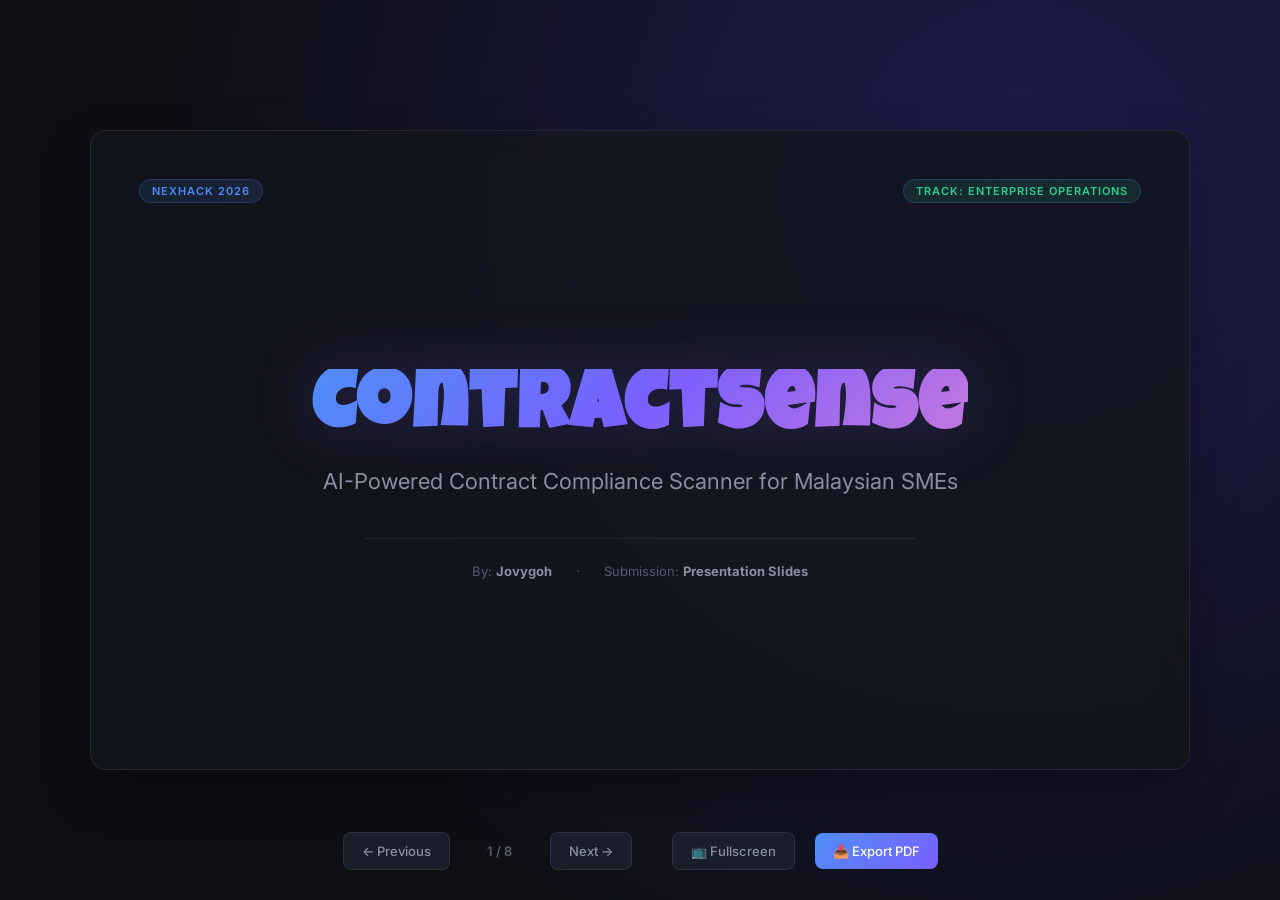
==== presentation_slides.html @ ed1ce8f5 "fix: fix saveScanHistory typo and add presentation assets" ====
<!DOCTYPE html>
<html lang="en">
<head>
  <meta charset="UTF-8">
  <meta name="viewport" content="width=device-width, initial-scale=1.0">
  <title>ContractSense — Presentation Slides</title>
  <link rel="stylesheet" href="https://fonts.googleapis.com/css2?family=Inter:wght@300;400;500;600;700&family=Luckiest+Guy&display=swap">
  <style>
    :root {
      --bg: #0D0F14;
      --surface: #13161E;
      --surface2: #1A1E2A;
      --border: rgba(255, 255, 255, 0.08);
      --accent: #4F8EF7;
      --accent2: #7B5FFF;
      --accent-gradient: linear-gradient(135deg, #4F8EF7, #7B5FFF);
      --green: #2ECC8F;
      --amber: #F5A623;
      --red: #E84040;
      --text: #F0F2F8;
      --text2: #8B90A0;
      --text3: #555A6E;
      --radius: 16px;
      --radius-sm: 8px;
    }

    * {
      box-sizing: border-box;
      margin: 0;
      padding: 0;
    }

    body {
      font-family: 'Inter', sans-serif;
      background: var(--bg);
      color: var(--text);
      overflow: hidden;
      min-height: 100vh;
      display: flex;
      flex-direction: column;
      justify-content: center;
      align-items: center;
    }

    /* Presentation Container */
    .deck-container {
      width: 100vw;
      height: 100vh;
      display: flex;
      justify-content: center;
      align-items: center;
      position: relative;
      background: radial-gradient(circle at 80% 20%, #1e1b4b 0%, var(--bg) 70%);
    }

    .slide {
      position: absolute;
      width: 90%;
      max-width: 1100px;
      height: 80%;
      max-height: 640px;
      background: rgba(19, 22, 30, 0.85);
      border: 1px solid var(--border);
      border-radius: var(--radius);
      padding: 48px;
      display: flex;
      flex-direction: column;
      justify-content: space-between;
      opacity: 0;
      visibility: hidden;
      transform: translateY(20px) scale(0.98);
      transition: all 0.5s cubic-bezier(0.16, 1, 0.3, 1);
      backdrop-filter: blur(16px);
      box-shadow: 0 20px 50px rgba(0, 0, 0, 0.3);
    }

    .slide.active {
      opacity: 1;
      visibility: visible;
      transform: translateY(0) scale(1);
    }

    /* Slide Header */
    .slide-header {
      display: flex;
      justify-content: space-between;
      align-items: flex-start;
      margin-bottom: 24px;
    }

    .slide-header h2 {
      font-family: 'Luckiest Guy', cursive;
      font-size: clamp(26px, 4vw, 36px);
      letter-spacing: 1.5px;
      background: linear-gradient(135deg, #4F8EF7, #7B5FFF, #C778DD);
      -webkit-background-clip: text;
      -webkit-text-fill-color: transparent;
      background-clip: text;
    }

    .slide-header .tag {
      background: rgba(79, 142, 247, 0.12);
      border: 1px solid rgba(79, 142, 247, 0.2);
      color: var(--accent);
      padding: 4px 12px;
      border-radius: 20px;
      font-size: 11px;
      font-weight: 600;
      text-transform: uppercase;
      letter-spacing: 1px;
    }

    /* Slide Content Area */
    .slide-content {
      flex: 1;
      display: flex;
      flex-direction: column;
      justify-content: center;
      min-height: 0;
    }

    /* Cover Slide Specifics */
    .cover-layout {
      display: flex;
      flex-direction: column;
      justify-content: center;
      align-items: center;
      text-align: center;
      height: 100%;
    }

    .cover-layout h1 {
      font-family: 'Luckiest Guy', cursive;
      font-size: clamp(52px, 8vw, 84px);
      letter-spacing: 2px;
      background: linear-gradient(135deg, #4F8EF7 0%, #7B5FFF 50%, #C778DD 100%);
      -webkit-background-clip: text;
      -webkit-text-fill-color: transparent;
      background-clip: text;
      margin-bottom: 12px;
      filter: drop-shadow(0 0 30px rgba(123, 95, 255, 0.2));
    }

    .cover-layout h3 {
      font-size: clamp(16px, 2.5vw, 22px);
      font-weight: 400;
      color: var(--text2);
      max-width: 680px;
      line-height: 1.5;
      margin-bottom: 40px;
    }

    .cover-meta {
      display: flex;
      gap: 24px;
      font-size: 13px;
      color: var(--text3);
      border-top: 1px solid var(--border);
      padding-top: 24px;
      width: 100%;
      max-width: 550px;
      justify-content: center;
    }

    .cover-meta span strong {
      color: var(--text2);
    }

    /* 3-Column Layouts */
    .grid-3col {
      display: grid;
      grid-template-columns: repeat(3, 1fr);
      gap: 24px;
      width: 100%;
    }

    .card {
      background: var(--surface2);
      border: 1px solid var(--border);
      border-radius: var(--radius-sm);
      padding: 24px;
      transition: all 0.3s;
      position: relative;
      overflow: hidden;
    }

    .card:hover {
      border-color: var(--accent);
      transform: translateY(-4px);
    }

    .card-icon {
      font-size: 28px;
      margin-bottom: 16px;
    }

    .card h3 {
      font-size: 18px;
      font-weight: 600;
      margin-bottom: 10px;
      color: var(--text);
    }

    .card p {
      font-size: 13.5px;
      color: var(--text2);
      line-height: 1.6;
    }

    .card .stat {
      font-family: 'Luckiest Guy', cursive;
      font-size: 32px;
      background: var(--accent-gradient);
      -webkit-background-clip: text;
      -webkit-text-fill-color: transparent;
      margin-bottom: 12px;
    }

    /* Problem Grid Colors */
    .card.critical { border-left: 4px solid var(--red); }
    .card.warn { border-left: 4px solid var(--amber); }
    .card.info { border-left: 4px solid var(--accent); }

    /* Split Column Layout */
    .split-layout {
      display: grid;
      grid-template-columns: 1.1fr 0.9fr;
      gap: 32px;
      align-items: center;
      width: 100%;
    }

    .split-text h3 {
      font-size: 20px;
      margin-bottom: 12px;
      color: var(--accent);
    }

    .split-text ul {
      list-style: none;
      display: flex;
      flex-direction: column;
      gap: 16px;
    }

    .split-text li {
      position: relative;
      padding-left: 28px;
      font-size: 14.5px;
      color: var(--text2);
      line-height: 1.6;
    }

    .split-text li::before {
      content: '✓';
      position: absolute;
      left: 0;
      top: 2px;
      color: var(--green);
      font-weight: bold;
      font-size: 16px;
    }

    /* Solutions Mockup UI */
    .mockup-ui {
      background: #0B0C10;
      border: 1px solid var(--border);
      border-radius: var(--radius-sm);
      overflow: hidden;
      box-shadow: 0 10px 30px rgba(0,0,0,0.5);
    }

    .mockup-bar {
      background: var(--surface2);
      padding: 8px 16px;
      display: flex;
      gap: 6px;
      border-bottom: 1px solid var(--border);
      align-items: center;
    }

    .mockup-dot {
      width: 8px;
      height: 8px;
      border-radius: 50%;
    }

    .mockup-content {
      padding: 16px;
      font-size: 11px;
      font-family: monospace;
      color: #a9b7c6;
      line-height: 1.5;
    }

    .mockup-hl-red {
      background: rgba(232, 64, 64, 0.2);
      border-bottom: 1px solid var(--red);
      padding: 2px 0;
      color: #ff6b6b;
      cursor: pointer;
    }

    .mockup-popover {
      margin-top: 10px;
      background: var(--surface2);
      border: 1px solid var(--border);
      border-radius: 4px;
      padding: 10px;
      font-family: 'Inter', sans-serif;
    }

    .mockup-popover-title {
      font-weight: bold;
      color: var(--red);
      margin-bottom: 4px;
      font-size: 11px;
    }

    .mockup-popover-text {
      color: var(--text2);
      font-size: 10.5px;
      line-height: 1.4;
    }

    /* Architecture Flow Diagram */
    .arch-flow {
      display: flex;
      justify-content: space-between;
      align-items: center;
      width: 100%;
      padding: 20px 0;
    }

    .arch-node {
      background: var(--surface2);
      border: 1px solid var(--border);
      border-radius: var(--radius-sm);
      padding: 16px;
      width: 18%;
      text-align: center;
      box-shadow: 0 4px 15px rgba(0,0,0,0.2);
      position: relative;
    }

    .arch-node h4 {
      font-size: 13px;
      margin-bottom: 6px;
      color: var(--accent);
    }

    .arch-node p {
      font-size: 10.5px;
      color: var(--text2);
      line-height: 1.4;
    }

    .arch-arrow {
      color: var(--text3);
      font-size: 24px;
      font-weight: bold;
      width: 4%;
      text-align: center;
    }

    .arch-highlight-box {
      margin-top: 24px;
      background: rgba(79, 142, 247, 0.05);
      border: 1px dashed var(--accent);
      border-radius: var(--radius-sm);
      padding: 16px;
      display: flex;
      align-items: center;
      gap: 16px;
    }

    .arch-hl-title {
      font-size: 13px;
      font-weight: 600;
      color: var(--accent);
      white-space: nowrap;
    }

    .arch-hl-desc {
      font-size: 12px;
      color: var(--text2);
      line-height: 1.5;
    }

    /* Business Pricing Table */
    .pricing-grid {
      display: grid;
      grid-template-columns: repeat(3, 1fr);
      gap: 20px;
    }

    .pricing-card {
      background: var(--surface2);
      border: 1px solid var(--border);
      border-radius: var(--radius-sm);
      padding: 28px 24px;
      text-align: center;
      position: relative;
    }

    .pricing-card.featured {
      border-color: var(--accent2);
      background: linear-gradient(180deg, rgba(123, 95, 255, 0.06), rgba(19, 22, 30, 0.95));
      transform: scale(1.03);
    }

    .pricing-badge {
      position: absolute;
      top: -12px;
      left: 50%;
      transform: translateX(-50%);
      background: var(--accent2);
      color: #fff;
      padding: 4px 12px;
      font-size: 10px;
      font-weight: bold;
      border-radius: 20px;
      text-transform: uppercase;
      letter-spacing: 0.5px;
    }

    .pricing-card h4 {
      font-size: 16px;
      margin-bottom: 8px;
      color: var(--text2);
    }

    .pricing-price {
      font-size: 32px;
      font-weight: bold;
      color: var(--text);
      margin-bottom: 16px;
    }

    .pricing-price span {
      font-size: 14px;
      font-weight: normal;
      color: var(--text3);
    }

    .pricing-features {
      list-style: none;
      display: flex;
      flex-direction: column;
      gap: 10px;
      font-size: 12px;
      color: var(--text2);
      text-align: left;
      padding-top: 16px;
      border-top: 1px solid var(--border);
    }

    .pricing-features li::before {
      content: '• ';
      color: var(--accent);
      font-weight: bold;
    }

    /* Roadmap Timeline */
    .timeline {
      display: flex;
      justify-content: space-between;
      position: relative;
      margin-bottom: 24px;
      padding-top: 20px;
    }

    .timeline::before {
      content: '';
      position: absolute;
      top: 30px;
      left: 10%;
      right: 10%;
      height: 2px;
      background: var(--border);
      z-index: 1;
    }

    .timeline-step {
      width: 28%;
      text-align: center;
      position: relative;
      z-index: 2;
    }

    .timeline-dot {
      width: 20px;
      height: 20px;
      background: var(--surface);
      border: 3px solid var(--accent);
      border-radius: 50%;
      margin: 0 auto 16px;
      transition: all 0.3s;
    }

    .timeline-step:hover .timeline-dot {
      background: var(--accent);
      box-shadow: 0 0 12px var(--accent);
    }

    .timeline-step h4 {
      font-size: 14px;
      color: var(--text);
      margin-bottom: 8px;
    }

    .timeline-step p {
      font-size: 11.5px;
      color: var(--text2);
      line-height: 1.5;
    }

    .security-callout {
      background: rgba(232, 64, 64, 0.05);
      border: 1px solid rgba(232, 64, 64, 0.2);
      border-radius: var(--radius-sm);
      padding: 16px;
      margin-top: 12px;
      display: flex;
      align-items: flex-start;
      gap: 14px;
    }

    .sec-icon {
      font-size: 24px;
      line-height: 1;
    }

    .sec-text h4 {
      font-size: 13.5px;
      color: var(--red);
      margin-bottom: 4px;
      font-weight: 600;
    }

    .sec-text p {
      font-size: 12px;
      color: var(--text2);
      line-height: 1.5;
    }

    /* Footer & Controls */
    .deck-controls {
      position: absolute;
      bottom: 30px;
      left: 0;
      right: 0;
      display: flex;
      justify-content: center;
      align-items: center;
      gap: 20px;
      z-index: 100;
    }

    .control-btn {
      background: var(--surface2);
      border: 1px solid var(--border);
      color: var(--text2);
      padding: 10px 18px;
      border-radius: var(--radius-sm);
      cursor: pointer;
      font-family: 'Inter', sans-serif;
      font-size: 13px;
      font-weight: 500;
      transition: all 0.2s;
      display: flex;
      align-items: center;
      gap: 6px;
      user-select: none;
    }

    .control-btn:hover {
      color: var(--text);
      border-color: var(--text3);
      background: var(--surface);
    }

    .slide-num {
      font-size: 13px;
      color: var(--text3);
      font-weight: 600;
      min-width: 60px;
      text-align: center;
    }

    /* Print instruction modal */
    .print-modal {
      display: none;
      position: fixed;
      inset: 0;
      background: rgba(0, 0, 0, 0.8);
      z-index: 1000;
      justify-content: center;
      align-items: center;
      backdrop-filter: blur(8px);
    }

    .print-modal-content {
      background: var(--surface);
      border: 1px solid var(--border);
      border-radius: var(--radius);
      padding: 32px;
      max-width: 480px;
      width: 90%;
      text-align: center;
    }

    .print-modal-content h3 {
      font-size: 20px;
      margin-bottom: 16px;
      color: var(--accent);
    }

    .print-modal-content ol {
      text-align: left;
      margin: 20px 0 28px;
      padding-left: 20px;
      display: flex;
      flex-direction: column;
      gap: 12px;
      font-size: 14px;
      color: var(--text2);
      line-height: 1.5;
    }

    .print-modal-content ol li strong {
      color: var(--text);
    }

    .close-modal-btn {
      background: var(--accent-gradient);
      border: none;
      color: #fff;
      padding: 10px 24px;
      border-radius: var(--radius-sm);
      font-size: 13px;
      font-weight: 600;
      cursor: pointer;
    }

    /* ═══════════════════════════════════════════
       PRINT STYLESHEET (@media print)
       Configures slides to print beautifully as a landscape PDF
       ═══════════════════════════════════════════ */
    @media print {
      @page {
        size: landscape;
        margin: 0;
      }
      
      html, body {
        background: #0D0F14 !important;
        -webkit-print-color-adjust: exact;
        print-color-adjust: exact;
        width: 100%;
        height: 100%;
        overflow: visible;
      }

      .deck-container {
        display: block !important;
        background: none !important;
        width: 100%;
        height: auto;
      }

      .slide {
        position: relative !important;
        display: flex !important;
        visibility: visible !important;
        opacity: 1 !important;
        transform: none !important;
        width: 100vw !important;
        height: 100vh !important;
        max-width: none !important;
        max-height: none !important;
        border: none !important;
        border-radius: 0 !important;
        background: #0D0F14 !important;
        page-break-after: always !important;
        break-after: page !important;
        box-shadow: none !important;
        padding: 60px !important;
        box-sizing: border-box !important;
      }

      .deck-controls, .print-modal {
        display: none !important;
      }
    }
  </style>
</head>
<body>

  <div class="deck-container">
    
    <!-- ══ SLIDE 1: COVER ══ -->
    <div class="slide active" id="slide-1">
      <div class="slide-header">
        <span class="tag">NexHack 2026</span>
        <span class="tag" style="background:rgba(46,204,143,0.12);color:var(--green)">Track: Enterprise Operations</span>
      </div>
      <div class="slide-content">
        <div class="cover-layout">
          <h1>ContractSense</h1>
          <h3>AI-Powered Contract Compliance Scanner for Malaysian SMEs</h3>
          <div class="cover-meta">
            <span>By: <strong>Jovygoh</strong></span>
            <span>·</span>
            <span>Submission: <strong>Presentation Slides</strong></span>
          </div>
        </div>
      </div>
    </div>

    <!-- ══ SLIDE 2: PROBLEM STATEMENT ══ -->
    <div class="slide" id="slide-2">
      <div class="slide-header">
        <h2>Why checking contracts is hard for Malaysian SMEs</h2>
        <span class="tag">Problem Statement</span>
      </div>
      <div class="slide-content">
        <div class="grid-3col">
          <div class="card critical">
            <div class="stat">RM 500+</div>
            <h3>Too Expensive</h3>
            <p>Hiring a lawyer to read a simple contract (like a room rental, NDA, or job offer) costs between RM500 to RM2,500 per document, which is too much for small businesses.</p>
          </div>
          <div class="card warn">
            <div class="stat">Law Updates</div>
            <h3>Too Many Law Changes</h3>
            <p>Laws like the Employment Act (about leave and working hours) and PDPA (privacy) change often. It is hard for normal business owners to keep up.</p>
          </div>
          <div class="card info">
            <div class="stat">3 - 7 Days</div>
            <h3>Too Slow</h3>
            <p>Waiting for a lawyer to check a document takes days. This delays hiring staff or closing business deals when speed matters.</p>
          </div>
        </div>
      </div>
    </div>

    <!-- ══ SLIDE 3: SOLUTION ══ -->
    <div class="slide" id="slide-3">
      <div class="slide-header">
        <h2>The ContractSense Solution</h2>
        <span class="tag">Solution</span>
      </div>
      <div class="slide-content">
        <div class="split-layout">
          <div class="split-text">
            <h3>Automated Compliance Auditing</h3>
            <ul>
              <li><strong>Double-Layer Audit:</strong> Combines deterministic rule scanning for instant vulnerability detection with heuristic LLM contextual checking.</li>
              <li><strong>Simple & Fast:</strong> SMEs can drop any agreement file, scan it, and see compliance flaws highlighted in under 30 seconds.</li>
              <li><strong>Secure Process:</strong> In-memory dynamic text extraction. Keep user files isolated without training public AI models on private enterprise contracts.</li>
            </ul>
          </div>
          <div class="mockup-ui">
            <div class="mockup-bar">
              <div class="mockup-dot" style="background:#ff5f56"></div>
              <div class="mockup-dot" style="background:#ffbd2e"></div>
              <div class="mockup-dot" style="background:#27c93f"></div>
              <span style="font-size:10px;color:var(--text3);margin-left:10px">dashboard_preview.png</span>
            </div>
            <div class="mockup-content">
              <div style="font-weight:bold;color:var(--accent)">✓ Double-Layer Screening Enabled</div>
              <div style="margin-top:8px;font-size:11px;color:var(--text2)">• Rules Parser matches compliance triggers</div>
              <div style="font-size:11px;color:var(--text2)">• LLM Evaluates context mismatch under Malaysian laws</div>
              <div style="font-size:11px;color:var(--text2)">• Instant inline remediation suggestions returned</div>
            </div>
          </div>
        </div>
      </div>
    </div>

    <!-- ══ SLIDE 4: KEY FEATURES ══ -->
    <div class="slide" id="slide-4">
      <div class="slide-header">
        <h2>Core Product Features</h2>
        <span class="tag">Features</span>
      </div>
      <div class="slide-content">
        <div class="grid-3col">
          <div class="card">
            <div class="card-icon">🔍</div>
            <h3>Quick Rule Scanner</h3>
            <p>Regex-based matcher parses contracts to instantly flag auto-renewals, hidden fees, unilateral changes, and liability limitations in under 1 second.</p>
          </div>
          <div class="card">
            <div class="card-icon">🧠</div>
            <h3>Smart AI Checker</h3>
            <p>Contextual LLM reviews terms against Malaysian regulations database (Employment Act 1955, PDPA 2010) and uploaded company compliance policy handbooks.</p>
          </div>
          <div class="card">
            <div class="card-icon">💡</div>
            <h3>Direct Fix Suggestions</h3>
            <p>Generates side-by-side highlighted redline corrections, complete with copy-pasteable safe compliance text to replace the bad parts.</p>
          </div>
        </div>
      </div>
    </div>

    <!-- ══ SLIDE 5: TECHNICAL ARCHITECTURE DIAGRAM ══ -->
    <div class="slide" id="slide-5">
      <div class="slide-header">
        <h2>Technical Architecture Diagram</h2>
        <span class="tag">Technical Architecture</span>
      </div>
      <div class="slide-content">
        <div class="arch-flow">
          <div class="arch-node">
            <h4>Client Web App</h4>
            <p>Frontend (Vanilla HTML, CSS, JS)</p>
          </div>
          <div class="arch-arrow">→</div>
          <div class="arch-node">
            <h4>Backend Server</h4>
            <p>FastAPI acts as the gatekeeper</p>
          </div>
          <div class="arch-arrow">→</div>
          <div class="arch-node">
            <h4>Scanning Engines</h4>
            <p>Rule Scanner + AI (Gemini/OpenAI)</p>
          </div>
          <div class="arch-arrow">→</div>
          <div class="arch-node">
            <h4>Rules Database</h4>
            <p>Checks against Laws & Company Policy</p>
          </div>
        </div>
        <div class="arch-highlight-box">
          <div class="arch-hl-title">🛡️ Data Privacy Assurance</div>
          <div class="arch-hl-desc">We process everything dynamically in memory. The backend does not write contract binaries in public storage. No uploaded contract is sent to train public LLM foundational models, protecting private business information.</div>
        </div>
      </div>
    </div>

    <!-- ══ SLIDE 6: TARGET MARKET ══ -->
    <div class="slide" id="slide-6">
      <div class="slide-header">
        <h2>Target Market & User Groups</h2>
        <span class="tag">Target Market</span>
      </div>
      <div class="slide-content">
        <div class="grid-3col">
          <div class="card">
            <div class="card-icon">📋</div>
            <h3>HR Managers</h3>
            <p><strong>Goal:</strong> Checks employee offer letters quickly.<br><strong>Value:</strong> Ensures leaves, overtime rules, and probation follow the Employment Act 1955 without manual reading.</p>
          </div>
          <div class="card">
            <div class="card-icon">🏢</div>
            <h3>SME Business Owners</h3>
            <p><strong>Goal:</strong> Checks tenancy agreements, NDAs, and vendor contracts.<br><strong>Value:</strong> Helps avoid hidden fees, auto-renewal traps, and unfair liability rules in commercial deals.</p>
          </div>
          <div class="card">
            <div class="card-icon">⚖️</div>
            <h3>Corporate Teams</h3>
            <p><strong>Goal:</strong> Vetting standard templates and vendor modifications against company rules.<br><strong>Value:</strong> Save hours of manual reading. Speeds up document triages before sending to the legal department.</p>
          </div>
        </div>
      </div>
    </div>

    <!-- ══ SLIDE 7: PRICING PLANS ══ -->
    <div class="slide" id="slide-7">
      <div class="slide-header">
        <h2>SaaS Pricing Plans</h2>
        <span class="tag">Pricing</span>
      </div>
      <div class="slide-content">
        <div class="pricing-grid">
          <div class="pricing-card">
            <h4>Free Plan</h4>
            <div class="pricing-price">RM 0 <span>/ month</span></div>
            <ul class="pricing-features">
              <li>3 contract scans per month</li>
              <li>Checks standard Malaysian laws</li>
              <li>Basic issue summary</li>
            </ul>
          </div>
          <div class="pricing-card featured">
            <div class="pricing-badge">Recommended</div>
            <h4>Professional Plan</h4>
            <div class="pricing-price">RM 149 <span>/ month</span></div>
            <ul class="pricing-features">
              <li>Unlimited contract scans</li>
              <li>Upload your own company policy rules</li>
              <li>Side-by-side redlines (copy-paste fixes)</li>
              <li>View scans history log & export reports</li>
            </ul>
          </div>
          <div class="pricing-card">
            <h4>Enterprise Plan</h4>
            <div class="pricing-price">RM 499 <span>/ month</span></div>
            <ul class="pricing-features">
              <li>Shared dashboard for teams</li>
              <li>API access for other apps</li>
              <li>Upload custom regulatory databases</li>
              <li>Priority support queue</li>
            </ul>
          </div>
        </div>
      </div>
    </div>

    <!-- ══ SLIDE 8: ROADMAP (TECHNICAL & BUSINESS) ══ -->
    <div class="slide" id="slide-8">
      <div class="slide-header">
        <h2>Implementation Roadmap (Technical & Business)</h2>
        <span class="tag">Roadmap</span>
      </div>
      <div class="slide-content">
        <div class="timeline">
          <div class="timeline-step">
            <div class="timeline-dot"></div>
            <h4>Q3 2026: Image Scan & Partnerships</h4>
            <p><strong>[Tech]</strong> Scan image files (OCR) and support BM contracts.<br><strong>[Business]</strong> Partner with local SME groups (SAMENTA) and MDEC.</p>
          </div>
          <div class="timeline-step">
            <div class="timeline-dot"></div>
            <h4>Q4 2026: E-Sign & PLG Launch</h4>
            <p><strong>[Tech]</strong> Add DocuSign integration for direct signing.<br><strong>[Business]</strong> Release free homepage scanner to convert visitors.</p>
          </div>
          <div class="timeline-step">
            <div class="timeline-dot"></div>
            <h4>Q1 2027: Local AI & Templates</h4>
            <p><strong>[Tech]</strong> Deploy local AI model to cut API costs.<br><strong>[Business]</strong> Launch compliant template libraries linking to scanner.</p>
          </div>
        </div>
        
        <div class="security-callout">
          <div class="sec-icon">🔒</div>
          <div class="sec-text">
            <h4>Improving Email Scanner Privacy (Technical Roadmap Item)</h4>
            <p>Right now, the scanner filters emails using keywords. In the future, we will connect securely using **Gmail/Outlook Sign-in (OAuth)**. The scanner will only check emails sent to a specific address (e.g. `contracts@company.com`) or labeled as `contracts`, keeping your personal emails completely private.</p>
          </div>
        </div>
      </div>
    </div>

    <!-- ══ NAVIGATION CONTROLS ══ -->
    <div class="deck-controls">
      <button class="control-btn" id="prev-btn" onclick="changeSlide(-1)">← Previous</button>
      <span class="slide-num" id="slide-num">1 / 8</span>
      <button class="control-btn" id="next-btn" onclick="changeSlide(1)">Next →</button>
      <button class="control-btn" onclick="toggleFullscreen()" style="margin-left: 20px;">📺 Fullscreen</button>
      <button class="control-btn" onclick="showPrintModal()" style="background: var(--accent-gradient); color: #fff; border: none;">📥 Export PDF</button>
    </div>

  </div>

  <!-- PDF EXPORT MODAL -->
  <div class="print-modal" id="print-modal">
    <div class="print-modal-content">
      <h3>Export Slides to PDF</h3>
      <p style="font-size:13.5px; color:var(--text2); margin-top:8px">Please follow these instructions to export a pixel-perfect presentation PDF file:</p>
      <ol>
        <li>Click the <strong>Proceed to Print</strong> button below to open the browser print dialog.</li>
        <li>Set the destination printer to <strong>Save as PDF</strong> (or Microsoft Print to PDF).</li>
        <li>Ensure layout is set to <strong>Landscape</strong>.</li>
        <li>In More Settings, set Margins to <strong>None</strong> and tick the box for <strong>Background Graphics</strong>.</li>
        <li>Click Save.</li>
      </ol>
      <div style="display:flex; justify-content:center; gap:12px">
        <button class="close-modal-btn" onclick="closePrintModal()" style="background:#555">Cancel</button>
        <button class="close-modal-btn" onclick="doPrint()">Proceed to Print</button>
      </div>
    </div>
  </div>

  <script>
    let currentSlide = 1;
    const totalSlides = 8;

    function showSlide(index) {
      if (index < 1) index = 1;
      if (index > totalSlides) index = totalSlides;

      document.querySelectorAll('.slide').forEach(s => s.classList.remove('active'));
      document.getElementById('slide-' + index).classList.add('active');

      currentSlide = index;
      document.getElementById('slide-num').textContent = currentSlide + ' / ' + totalSlides;

      // Disable/enable prev/next buttons
      document.getElementById('prev-btn').disabled = (currentSlide === 1);
      document.getElementById('next-btn').disabled = (currentSlide === totalSlides);
    }

    function changeSlide(direction) {
      showSlide(currentSlide + direction);
    }

    // Keyboard navigation
    document.addEventListener('keydown', function(event) {
      if (event.key === 'ArrowRight' || event.key === ' ' || event.key === 'PageDown') {
        changeSlide(1);
      } else if (event.key === 'ArrowLeft' || event.key === 'PageUp') {
        changeSlide(-1);
      }
    });

    // Fullscreen API
    function toggleFullscreen() {
      const container = document.querySelector('.deck-container');
      if (!document.fullscreenElement) {
        container.requestFullscreen().catch(err => {
          alert(`Error entering fullscreen mode: ${err.message}`);
        });
      } else {
        document.exitFullscreen();
      }
    }

    // Modal Control
    function showPrintModal() {
      document.getElementById('print-modal').style.display = 'flex';
    }

    function closePrintModal() {
      document.getElementById('print-modal').style.display = 'none';
    }

    function doPrint() {
      closePrintModal();
      // Brief timeout to ensure modal closes before print triggers
      setTimeout(() => {
        window.print();
      }, 300);
    }

    // Initialize first slide on load
    window.onload = function() {
      showSlide(1);
    }
  </script>

</body>
</html>
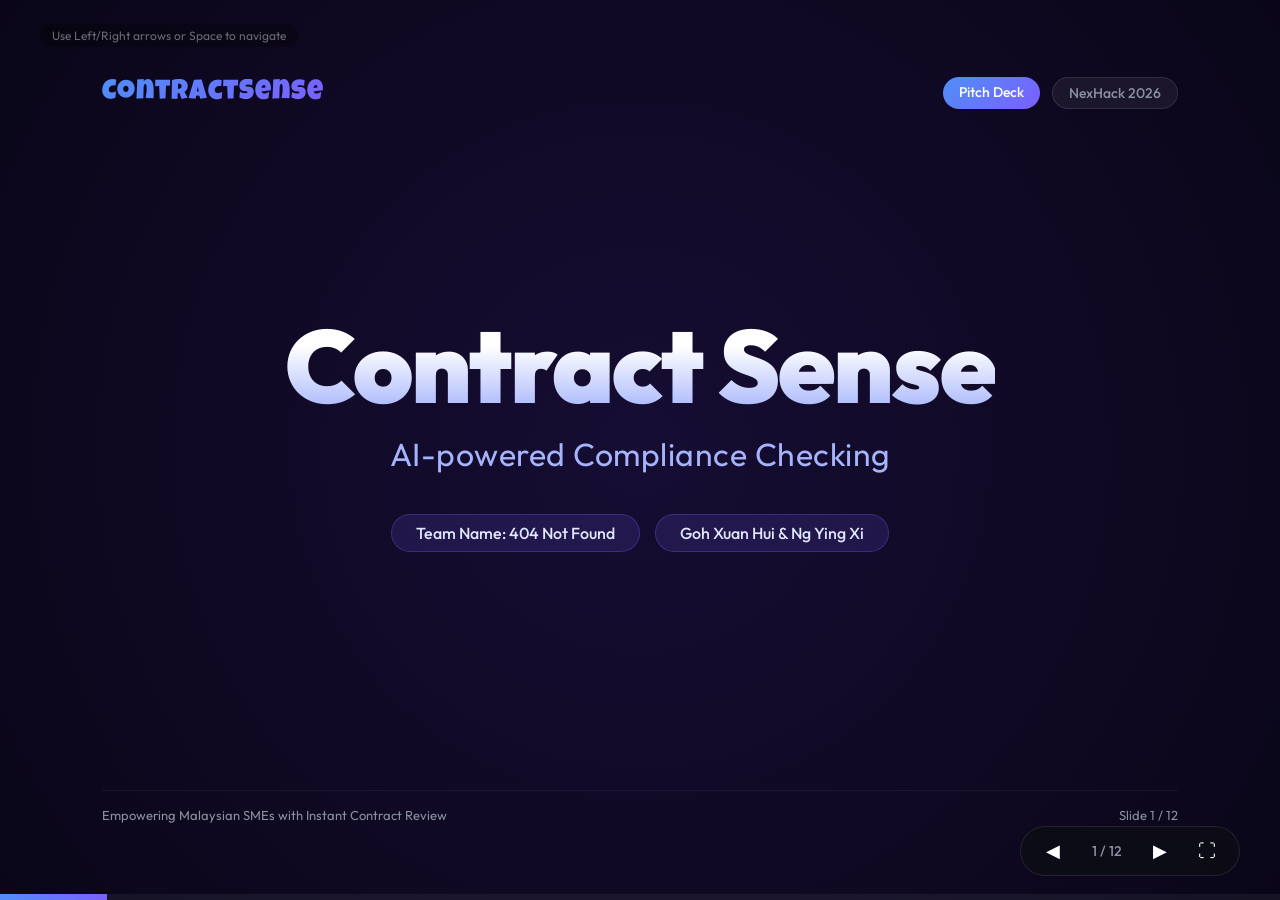
==== commit 5cceab5d: "docs: finalize README and add pitch deck assets" ====
--- a/presentation_slides.html
+++ b/presentation_slides.html
@@ -3,25 +3,30 @@
 <head>
   <meta charset="UTF-8">
   <meta name="viewport" content="width=device-width, initial-scale=1.0">
-  <title>ContractSense — Presentation Slides</title>
-  <link rel="stylesheet" href="https://fonts.googleapis.com/css2?family=Inter:wght@300;400;500;600;700&family=Luckiest+Guy&display=swap">
+  <title>ContractSense — Pitch Deck Presentation</title>
+  <link rel="stylesheet" href="https://fonts.googleapis.com/css2?family=Inter:wght@300;400;500;600;700&family=Luckiest+Guy&family=Outfit:wght@300;400;500;600;700;800&display=swap">
   <style>
     :root {
-      --bg: #0D0F14;
-      --surface: #13161E;
-      --surface2: #1A1E2A;
-      --border: rgba(255, 255, 255, 0.08);
-      --accent: #4F8EF7;
-      --accent2: #7B5FFF;
-      --accent-gradient: linear-gradient(135deg, #4F8EF7, #7B5FFF);
-      --green: #2ECC8F;
-      --amber: #F5A623;
-      --red: #E84040;
-      --text: #F0F2F8;
-      --text2: #8B90A0;
-      --text3: #555A6E;
-      --radius: 16px;
-      --radius-sm: 8px;
+      --primary: #4F8EF7;
+      --secondary: #7B5FFF;
+      --gradient: linear-gradient(135deg, #4F8EF7 0%, #7B5FFF 100%);
+      --dark-bg: #0D0F14;
+      --dark-surface: #13161E;
+      --dark-surface2: #1A1E2A;
+      --dark-border: rgba(255, 255, 255, 0.08);
+      --dark-text: #F0F2F8;
+      --dark-text-muted: #8B90A0;
+      
+      --light-bg: #F4F6FB;
+      --light-surface: #FFFFFF;
+      --light-surface2: #E8ECF5;
+      --light-border: rgba(0, 0, 0, 0.06);
+      --light-text: #0D0F14;
+      --light-text-muted: #555A6E;
+
+      --purple-card-bg: #2C1B4D;
+      --purple-card-text: #F3EEFF;
+      --purple-card-border: rgba(123, 95, 255, 0.3);
     }
 
     * {
@@ -31,1016 +36,1464 @@
     }
 
     body {
-      font-family: 'Inter', sans-serif;
-      background: var(--bg);
-      color: var(--text);
+      font-family: 'Outfit', 'Inter', sans-serif;
+      background-color: #000;
+      color: #fff;
       overflow: hidden;
-      min-height: 100vh;
-      display: flex;
-      flex-direction: column;
+      width: 100vw;
+      height: 100vh;
+      display: flex;
       justify-content: center;
       align-items: center;
     }
 
-    /* Presentation Container */
-    .deck-container {
-      width: 100vw;
-      height: 100vh;
-      display: flex;
-      justify-content: center;
-      align-items: center;
+    /* Deck Container */
+    #deck-container {
       position: relative;
-      background: radial-gradient(circle at 80% 20%, #1e1b4b 0%, var(--bg) 70%);
-    }
-
+      width: 100%;
+      height: 100%;
+      max-width: 1920px;
+      max-height: 1080px;
+      aspect-ratio: 16 / 9;
+      background: var(--dark-bg);
+      box-shadow: 0 20px 80px rgba(0,0,0,0.8);
+      overflow: hidden;
+      display: flex;
+      flex-direction: column;
+    }
+
+    /* Slides Container */
+    .slides-wrapper {
+      position: relative;
+      flex: 1;
+      width: 100%;
+      height: 100%;
+    }
+
+    /* Single Slide */
     .slide {
       position: absolute;
-      width: 90%;
-      max-width: 1100px;
-      height: 80%;
-      max-height: 640px;
-      background: rgba(19, 22, 30, 0.85);
-      border: 1px solid var(--border);
-      border-radius: var(--radius);
-      padding: 48px;
-      display: flex;
-      flex-direction: column;
-      justify-content: space-between;
+      top: 0;
+      left: 0;
+      width: 100%;
+      height: 100%;
       opacity: 0;
       visibility: hidden;
-      transform: translateY(20px) scale(0.98);
-      transition: all 0.5s cubic-bezier(0.16, 1, 0.3, 1);
-      backdrop-filter: blur(16px);
-      box-shadow: 0 20px 50px rgba(0, 0, 0, 0.3);
+      transition: opacity 0.5s ease, visibility 0.5s;
+      padding: 6% 8%;
+      display: flex;
+      flex-direction: column;
+      justify-content: space-between;
     }
 
     .slide.active {
       opacity: 1;
       visibility: visible;
-      transform: translateY(0) scale(1);
+      z-index: 10;
+    }
+
+    /* Slide Themes */
+    .theme-dark {
+      background: radial-gradient(circle at center, #160D33 0%, #0A0618 100%);
+      color: var(--dark-text);
+    }
+
+    .theme-light {
+      background: linear-gradient(135deg, #F4F6FB 0%, #E2E6F2 100%);
+      color: var(--light-text);
     }
 
     /* Slide Header */
     .slide-header {
       display: flex;
       justify-content: space-between;
-      align-items: flex-start;
-      margin-bottom: 24px;
-    }
-
-    .slide-header h2 {
+      align-items: center;
+      width: 100%;
+      margin-bottom: 2%;
+    }
+
+    .slide-logo {
       font-family: 'Luckiest Guy', cursive;
-      font-size: clamp(26px, 4vw, 36px);
-      letter-spacing: 1.5px;
-      background: linear-gradient(135deg, #4F8EF7, #7B5FFF, #C778DD);
+      font-size: 28px;
+      letter-spacing: 1px;
+      background: var(--gradient);
       -webkit-background-clip: text;
       -webkit-text-fill-color: transparent;
       background-clip: text;
     }
 
-    .slide-header .tag {
-      background: rgba(79, 142, 247, 0.12);
-      border: 1px solid rgba(79, 142, 247, 0.2);
-      color: var(--accent);
-      padding: 4px 12px;
+    .slide-meta {
+      display: flex;
+      gap: 12px;
+    }
+
+    .meta-pill {
+      font-size: 14px;
+      font-weight: 500;
+      padding: 6px 16px;
       border-radius: 20px;
-      font-size: 11px;
+    }
+
+    .theme-dark .meta-pill {
+      background: rgba(255, 255, 255, 0.06);
+      border: 1px solid rgba(255, 255, 255, 0.1);
+      color: var(--dark-text-muted);
+    }
+
+    .theme-light .meta-pill {
+      background: rgba(0, 0, 0, 0.04);
+      border: 1px solid rgba(0, 0, 0, 0.06);
+      color: var(--light-text-muted);
+    }
+
+    .meta-pill.highlight {
+      background: var(--gradient);
+      color: #fff;
+      border: none;
+    }
+
+    /* Slide Footer */
+    .slide-footer {
+      display: flex;
+      justify-content: space-between;
+      align-items: center;
+      width: 100%;
+      font-size: 13px;
+      margin-top: 2%;
+    }
+
+    .theme-dark .slide-footer {
+      color: var(--dark-text-muted);
+      border-top: 1px solid rgba(255, 255, 255, 0.05);
+      padding-top: 1.5%;
+    }
+
+    .theme-light .slide-footer {
+      color: var(--light-text-muted);
+      border-top: 1px solid rgba(0, 0, 0, 0.05);
+      padding-top: 1.5%;
+    }
+
+    /* Layout Elements */
+    .slide-body {
+      flex: 1;
+      display: flex;
+      align-items: center;
+      width: 100%;
+      min-height: 0; /* allows child elements to scroll/shrink properly */
+    }
+
+    .two-cols {
+      display: grid;
+      grid-template-columns: 1.1fr 0.9fr;
+      gap: 5%;
+      width: 100%;
+      height: 100%;
+      align-items: center;
+    }
+
+    .three-cols {
+      display: grid;
+      grid-template-columns: repeat(3, 1fr);
+      gap: 3%;
+      width: 100%;
+      align-items: stretch;
+    }
+
+    /* Typography */
+    h1 {
+      font-size: clamp(36px, 4vw, 54px);
+      font-weight: 800;
+      line-height: 1.15;
+      margin-bottom: 20px;
+    }
+
+    h2 {
+      font-size: clamp(28px, 3vw, 42px);
+      font-weight: 700;
+      line-height: 1.2;
+      margin-bottom: 16px;
+    }
+
+    p {
+      font-size: clamp(15px, 1.4vw, 19px);
+      line-height: 1.6;
+      font-weight: 300;
+    }
+
+    .theme-dark p {
+      color: var(--dark-text-muted);
+    }
+
+    .theme-light p {
+      color: var(--light-text-muted);
+    }
+
+    /* Cards */
+    .card {
+      padding: 30px;
+      border-radius: 16px;
+      height: 100%;
+      display: flex;
+      flex-direction: column;
+      justify-content: space-between;
+      transition: transform 0.3s ease, box-shadow 0.3s;
+    }
+
+    .theme-light .card.white-card {
+      background: var(--light-surface);
+      border: 1px solid var(--light-border);
+      box-shadow: 0 8px 30px rgba(0,0,0,0.03);
+    }
+
+    .theme-dark .card.white-card {
+      background: var(--dark-surface);
+      border: 1px solid var(--dark-border);
+    }
+
+    .card.purple-card {
+      background: var(--purple-card-bg);
+      color: var(--purple-card-text);
+      border: 1px solid var(--purple-card-border);
+      box-shadow: 0 10px 40px rgba(123, 95, 255, 0.15);
+    }
+
+    .card h3 {
+      font-size: clamp(18px, 1.8vw, 24px);
       font-weight: 600;
-      text-transform: uppercase;
-      letter-spacing: 1px;
-    }
-
-    /* Slide Content Area */
-    .slide-content {
+      margin-bottom: 12px;
+    }
+
+    .card.purple-card h3 {
+      color: #fff;
+    }
+
+    .card ul {
+      margin-top: 15px;
+      margin-left: 20px;
+      font-size: 15px;
+      line-height: 1.5;
+    }
+
+    .card li {
+      margin-bottom: 8px;
+    }
+
+    /* Controls Overlay */
+    .controls-overlay {
+      position: absolute;
+      bottom: 24px;
+      right: 40px;
+      z-index: 100;
+      display: flex;
+      align-items: center;
+      gap: 15px;
+      background: rgba(13, 15, 20, 0.7);
+      backdrop-filter: blur(10px);
+      padding: 8px 16px;
+      border-radius: 30px;
+      border: 1px solid rgba(255, 255, 255, 0.1);
+    }
+
+    .control-btn {
+      background: none;
+      border: none;
+      color: #fff;
+      font-size: 18px;
+      cursor: pointer;
+      width: 32px;
+      height: 32px;
+      border-radius: 50%;
+      display: flex;
+      align-items: center;
+      justify-content: center;
+      transition: background 0.2s;
+    }
+
+    .control-btn:hover {
+      background: rgba(255, 255, 255, 0.1);
+    }
+
+    .slide-indicator {
+      font-size: 14px;
+      font-weight: 500;
+      color: #8B90A0;
+      min-width: 45px;
+      text-align: center;
+    }
+
+    /* Progress Bar */
+    .progress-bar-container {
+      position: absolute;
+      bottom: 0;
+      left: 0;
+      width: 100%;
+      height: 6px;
+      background: rgba(255, 255, 255, 0.05);
+      z-index: 100;
+    }
+
+    .progress-fill {
+      height: 100%;
+      background: var(--gradient);
+      width: 0%;
+      transition: width 0.3s ease;
+    }
+
+    /* Custom Graphics / Visual Elements */
+    .graphic-container {
+      display: flex;
+      justify-content: center;
+      align-items: center;
+      width: 100%;
+      height: 100%;
+    }
+
+    .pulse-glowing-circle {
+      width: 180px;
+      height: 180px;
+      border-radius: 50%;
+      background: radial-gradient(circle, rgba(123, 95, 255, 0.4) 0%, rgba(79, 142, 247, 0) 70%);
+      display: flex;
+      align-items: center;
+      justify-content: center;
+      position: relative;
+      animation: pulse-glow 3s infinite alternate;
+    }
+
+    @keyframes pulse-glow {
+      0% { transform: scale(0.9); opacity: 0.8; }
+      100% { transform: scale(1.1); opacity: 1; }
+    }
+
+    /* Slide 1: Welcome */
+    .slide-welcome {
+      align-items: center;
+      justify-content: center;
+      text-align: center;
+    }
+
+    .slide-welcome .welcome-box {
+      max-width: 900px;
+      display: flex;
+      flex-direction: column;
+      align-items: center;
+      justify-content: center;
       flex: 1;
-      display: flex;
-      flex-direction: column;
+    }
+
+    .welcome-title {
+      font-size: clamp(60px, 8vw, 110px);
+      font-weight: 900;
+      line-height: 0.95;
+      letter-spacing: -2px;
+      margin-bottom: 20px;
+      background: linear-gradient(180deg, #FFFFFF 30%, #A5B4FC 100%);
+      -webkit-background-clip: text;
+      -webkit-text-fill-color: transparent;
+      background-clip: text;
+    }
+
+    .welcome-subtitle {
+      font-size: clamp(18px, 2.5vw, 32px);
+      font-weight: 400;
+      color: #A5B4FC;
+      letter-spacing: 0.5px;
+      margin-bottom: 40px;
+    }
+
+    .welcome-pills {
+      display: flex;
+      gap: 15px;
+      margin-bottom: 30px;
+    }
+
+    .welcome-pill {
+      background: rgba(123, 95, 255, 0.15);
+      border: 1px solid var(--purple-card-border);
+      color: #E0E7FF;
+      padding: 8px 24px;
+      border-radius: 30px;
+      font-size: 16px;
+      font-weight: 500;
+    }
+
+    /* Slide 2: Problem Grid */
+    .problem-cards {
+      display: flex;
+      flex-direction: column;
+      gap: 20px;
+      height: 100%;
       justify-content: center;
-      min-height: 0;
-    }
-
-    /* Cover Slide Specifics */
-    .cover-layout {
+    }
+
+    /* Slide 3: Solution Grid */
+    .solution-cards {
+      display: flex;
+      flex-direction: column;
+      gap: 20px;
+      height: 100%;
+      justify-content: center;
+    }
+
+    /* Slide 6: Product Demo Mockup */
+    .demo-mockup {
+      width: 100%;
+      height: 100%;
+      background: #11131A;
+      border-radius: 12px;
+      border: 1px solid rgba(255,255,255,0.08);
+      display: flex;
+      flex-direction: column;
+      overflow: hidden;
+      box-shadow: 0 20px 50px rgba(0,0,0,0.5);
+    }
+
+    .mockup-header {
+      height: 38px;
+      background: #191B24;
+      border-bottom: 1px solid rgba(255,255,255,0.06);
+      display: flex;
+      align-items: center;
+      padding: 0 16px;
+      gap: 6px;
+    }
+
+    .dot-btn {
+      width: 10px;
+      height: 10px;
+      border-radius: 50%;
+    }
+    .dot-red { background: #ff5f56; }
+    .dot-yellow { background: #ffbd2e; }
+    .dot-green { background: #27c93f; }
+
+    .mockup-body {
+      flex: 1;
+      display: flex;
+      font-size: 12px;
+    }
+
+    .mockup-sidebar {
+      width: 150px;
+      background: #14161F;
+      border-right: 1px solid rgba(255,255,255,0.05);
+      padding: 15px 10px;
+      display: flex;
+      flex-direction: column;
+      gap: 8px;
+    }
+
+    .mockup-tab {
+      padding: 6px 10px;
+      border-radius: 6px;
+      color: #8B90A0;
+    }
+    .mockup-tab.active {
+      background: var(--primary);
+      color: #fff;
+    }
+
+    .mockup-content {
+      flex: 1;
+      padding: 20px;
+      display: flex;
+      gap: 15px;
+    }
+
+    .mockup-doc {
+      flex: 1.2;
+      background: #fff;
+      border-radius: 4px;
+      padding: 15px;
+      color: #333;
+      display: flex;
+      flex-direction: column;
+      gap: 8px;
+      font-family: serif;
+      box-shadow: inset 0 0 10px rgba(0,0,0,0.05);
+    }
+
+    .mockup-doc-line {
+      height: 8px;
+      background: #eaeaea;
+      border-radius: 2px;
+      width: 100%;
+    }
+    .mockup-doc-line.hl {
+      background: #ffe3e3;
+      border-bottom: 1.5px solid #ff4d4d;
+    }
+
+    .mockup-findings {
+      flex: 0.8;
+      display: flex;
+      flex-direction: column;
+      gap: 10px;
+    }
+
+    .mockup-card {
+      background: #1C1E29;
+      border: 1px solid rgba(255,255,255,0.05);
+      border-radius: 8px;
+      padding: 10px;
+      display: flex;
+      flex-direction: column;
+      gap: 4px;
+    }
+    .mockup-card.danger {
+      border-left: 3px solid #ff4d4d;
+    }
+
+    /* Slide 7: Technical Architecture Mermaid Representation */
+    .arch-diagram {
+      display: grid;
+      grid-template-columns: repeat(4, 1fr);
+      gap: 15px;
+      width: 100%;
+      height: 80%;
+      align-items: center;
+    }
+
+    .arch-zone {
+      background: rgba(255,255,255,0.02);
+      border: 1px solid rgba(255,255,255,0.05);
+      border-radius: 12px;
+      padding: 20px;
+      height: 100%;
+      display: flex;
+      flex-direction: column;
+      gap: 15px;
+      text-align: center;
+    }
+
+    .arch-zone h3 {
+      font-size: 16px;
+      font-weight: 600;
+      color: #A5B4FC;
+      border-bottom: 1px solid rgba(255,255,255,0.08);
+      padding-bottom: 10px;
+    }
+
+    .arch-box {
+      background: var(--dark-surface2);
+      border: 1px solid var(--dark-border);
+      border-radius: 8px;
+      padding: 12px;
+      font-size: 13px;
+      color: var(--dark-text);
+      display: flex;
+      flex-direction: column;
+      align-items: center;
+      gap: 6px;
+    }
+    .arch-box.highlighted {
+      background: rgba(123, 95, 255, 0.1);
+      border-color: var(--secondary);
+    }
+    .arch-box span {
+      font-weight: 600;
+    }
+    .arch-arrow {
+      color: var(--secondary);
+      font-size: 20px;
+      margin: -5px 0;
+    }
+
+    /* Target Market */
+    .market-circle {
+      background: var(--light-surface);
+      border: 1px solid var(--light-border);
+      box-shadow: 0 10px 30px rgba(0,0,0,0.04);
+      border-radius: 50%;
+      aspect-ratio: 1;
       display: flex;
       flex-direction: column;
       justify-content: center;
       align-items: center;
       text-align: center;
-      height: 100%;
-    }
-
-    .cover-layout h1 {
+      padding: 40px;
+      transition: transform 0.3s;
+    }
+    .market-circle:hover {
+      transform: translateY(-8px);
+    }
+    .market-circle h3 {
       font-family: 'Luckiest Guy', cursive;
-      font-size: clamp(52px, 8vw, 84px);
-      letter-spacing: 2px;
-      background: linear-gradient(135deg, #4F8EF7 0%, #7B5FFF 50%, #C778DD 100%);
+      font-size: clamp(24px, 2.5vw, 36px);
+      background: var(--gradient);
       -webkit-background-clip: text;
       -webkit-text-fill-color: transparent;
       background-clip: text;
       margin-bottom: 12px;
-      filter: drop-shadow(0 0 30px rgba(123, 95, 255, 0.2));
-    }
-
-    .cover-layout h3 {
-      font-size: clamp(16px, 2.5vw, 22px);
+    }
+
+    /* Pricing Table */
+    .price-card {
+      background: var(--light-surface);
+      border: 1px solid var(--light-border);
+      border-radius: 16px;
+      padding: 30px;
+      display: flex;
+      flex-direction: column;
+      box-shadow: 0 8px 30px rgba(0,0,0,0.03);
+      justify-content: space-between;
+      position: relative;
+    }
+    .price-card.featured {
+      border: 2px solid var(--secondary);
+      transform: scale(1.03);
+      z-index: 2;
+    }
+    .price-card.featured::before {
+      content: 'POPULAR';
+      position: absolute;
+      top: -12px;
+      right: 20px;
+      background: var(--secondary);
+      color: #fff;
+      font-size: 11px;
+      font-weight: 700;
+      padding: 4px 12px;
+      border-radius: 10px;
+    }
+    .price-card h3 {
+      font-size: 22px;
+      font-weight: 700;
+      margin-bottom: 8px;
+    }
+    .price-card .price {
+      font-size: 36px;
+      font-weight: 800;
+      color: var(--light-text);
+      margin-bottom: 20px;
+    }
+    .price-card .price span {
+      font-size: 16px;
       font-weight: 400;
-      color: var(--text2);
-      max-width: 680px;
+      color: var(--light-text-muted);
+    }
+    .price-card ul {
+      list-style: none;
+      font-size: 14px;
+      color: var(--light-text-muted);
+      display: flex;
+      flex-direction: column;
+      gap: 12px;
+    }
+    .price-card li::before {
+      content: '✓';
+      color: var(--primary);
+      margin-right: 8px;
+      font-weight: bold;
+    }
+
+    /* Roadmap Columns */
+    .roadmap-col {
+      background: var(--light-surface);
+      border: 1px solid var(--light-border);
+      border-radius: 16px;
+      padding: 24px;
+      height: 100%;
+    }
+    .roadmap-col h3 {
+      font-size: 18px;
+      font-weight: 700;
+      padding-bottom: 12px;
+      border-bottom: 2px solid var(--primary);
+      margin-bottom: 16px;
+    }
+    .roadmap-col ul {
+      list-style: none;
+      display: flex;
+      flex-direction: column;
+      gap: 10px;
+    }
+    .roadmap-col li {
+      font-size: 14px;
+      color: var(--light-text-muted);
+      position: relative;
+      padding-left: 18px;
       line-height: 1.5;
-      margin-bottom: 40px;
-    }
-
-    .cover-meta {
-      display: flex;
-      gap: 24px;
-      font-size: 13px;
-      color: var(--text3);
-      border-top: 1px solid var(--border);
-      padding-top: 24px;
-      width: 100%;
-      max-width: 550px;
-      justify-content: center;
-    }
-
-    .cover-meta span strong {
-      color: var(--text2);
-    }
-
-    /* 3-Column Layouts */
-    .grid-3col {
-      display: grid;
-      grid-template-columns: repeat(3, 1fr);
-      gap: 24px;
-      width: 100%;
-    }
-
-    .card {
-      background: var(--surface2);
-      border: 1px solid var(--border);
-      border-radius: var(--radius-sm);
-      padding: 24px;
-      transition: all 0.3s;
-      position: relative;
-      overflow: hidden;
-    }
-
-    .card:hover {
-      border-color: var(--accent);
-      transform: translateY(-4px);
-    }
-
-    .card-icon {
-      font-size: 28px;
-      margin-bottom: 16px;
-    }
-
-    .card h3 {
+    }
+    .roadmap-col li::before {
+      content: '•';
+      color: var(--secondary);
+      position: absolute;
+      left: 2px;
       font-size: 18px;
-      font-weight: 600;
-      margin-bottom: 10px;
-      color: var(--text);
-    }
-
-    .card p {
-      font-size: 13.5px;
-      color: var(--text2);
-      line-height: 1.6;
-    }
-
-    .card .stat {
+      top: -2px;
+    }
+
+    /* Thank You */
+    .thankyou-box {
+      text-align: center;
+      max-width: 800px;
+      margin: 0 auto;
+    }
+    .thankyou-title {
       font-family: 'Luckiest Guy', cursive;
-      font-size: 32px;
-      background: var(--accent-gradient);
+      font-size: clamp(80px, 10vw, 130px);
+      letter-spacing: 2px;
+      background: var(--gradient);
       -webkit-background-clip: text;
       -webkit-text-fill-color: transparent;
-      margin-bottom: 12px;
-    }
-
-    /* Problem Grid Colors */
-    .card.critical { border-left: 4px solid var(--red); }
-    .card.warn { border-left: 4px solid var(--amber); }
-    .card.info { border-left: 4px solid var(--accent); }
-
-    /* Split Column Layout */
-    .split-layout {
-      display: grid;
-      grid-template-columns: 1.1fr 0.9fr;
-      gap: 32px;
-      align-items: center;
-      width: 100%;
-    }
-
-    .split-text h3 {
-      font-size: 20px;
-      margin-bottom: 12px;
-      color: var(--accent);
-    }
-
-    .split-text ul {
-      list-style: none;
-      display: flex;
-      flex-direction: column;
-      gap: 16px;
-    }
-
-    .split-text li {
-      position: relative;
-      padding-left: 28px;
-      font-size: 14.5px;
-      color: var(--text2);
-      line-height: 1.6;
-    }
-
-    .split-text li::before {
-      content: '✓';
+      background-clip: text;
+      margin-bottom: 10px;
+    }
+
+    /* Keyboard Instructions */
+    .keyboard-tip {
       position: absolute;
-      left: 0;
-      top: 2px;
-      color: var(--green);
-      font-weight: bold;
-      font-size: 16px;
-    }
-
-    /* Solutions Mockup UI */
-    .mockup-ui {
-      background: #0B0C10;
-      border: 1px solid var(--border);
-      border-radius: var(--radius-sm);
-      overflow: hidden;
-      box-shadow: 0 10px 30px rgba(0,0,0,0.5);
-    }
-
-    .mockup-bar {
-      background: var(--surface2);
-      padding: 8px 16px;
-      display: flex;
-      gap: 6px;
-      border-bottom: 1px solid var(--border);
-      align-items: center;
-    }
-
-    .mockup-dot {
-      width: 8px;
-      height: 8px;
-      border-radius: 50%;
-    }
-
-    .mockup-content {
-      padding: 16px;
-      font-size: 11px;
-      font-family: monospace;
-      color: #a9b7c6;
-      line-height: 1.5;
-    }
-
-    .mockup-hl-red {
-      background: rgba(232, 64, 64, 0.2);
-      border-bottom: 1px solid var(--red);
-      padding: 2px 0;
-      color: #ff6b6b;
-      cursor: pointer;
-    }
-
-    .mockup-popover {
-      margin-top: 10px;
-      background: var(--surface2);
-      border: 1px solid var(--border);
-      border-radius: 4px;
-      padding: 10px;
-      font-family: 'Inter', sans-serif;
-    }
-
-    .mockup-popover-title {
-      font-weight: bold;
-      color: var(--red);
-      margin-bottom: 4px;
-      font-size: 11px;
-    }
-
-    .mockup-popover-text {
-      color: var(--text2);
-      font-size: 10.5px;
-      line-height: 1.4;
-    }
-
-    /* Architecture Flow Diagram */
-    .arch-flow {
-      display: flex;
-      justify-content: space-between;
-      align-items: center;
-      width: 100%;
-      padding: 20px 0;
-    }
-
-    .arch-node {
-      background: var(--surface2);
-      border: 1px solid var(--border);
-      border-radius: var(--radius-sm);
-      padding: 16px;
-      width: 18%;
-      text-align: center;
-      box-shadow: 0 4px 15px rgba(0,0,0,0.2);
-      position: relative;
-    }
-
-    .arch-node h4 {
-      font-size: 13px;
-      margin-bottom: 6px;
-      color: var(--accent);
-    }
-
-    .arch-node p {
-      font-size: 10.5px;
-      color: var(--text2);
-      line-height: 1.4;
-    }
-
-    .arch-arrow {
-      color: var(--text3);
-      font-size: 24px;
-      font-weight: bold;
-      width: 4%;
-      text-align: center;
-    }
-
-    .arch-highlight-box {
-      margin-top: 24px;
-      background: rgba(79, 142, 247, 0.05);
-      border: 1px dashed var(--accent);
-      border-radius: var(--radius-sm);
-      padding: 16px;
-      display: flex;
-      align-items: center;
-      gap: 16px;
-    }
-
-    .arch-hl-title {
-      font-size: 13px;
-      font-weight: 600;
-      color: var(--accent);
-      white-space: nowrap;
-    }
-
-    .arch-hl-desc {
+      top: 24px;
+      left: 40px;
+      z-index: 100;
       font-size: 12px;
-      color: var(--text2);
-      line-height: 1.5;
-    }
-
-    /* Business Pricing Table */
-    .pricing-grid {
-      display: grid;
-      grid-template-columns: repeat(3, 1fr);
-      gap: 20px;
-    }
-
-    .pricing-card {
-      background: var(--surface2);
-      border: 1px solid var(--border);
-      border-radius: var(--radius-sm);
-      padding: 28px 24px;
-      text-align: center;
-      position: relative;
-    }
-
-    .pricing-card.featured {
-      border-color: var(--accent2);
-      background: linear-gradient(180deg, rgba(123, 95, 255, 0.06), rgba(19, 22, 30, 0.95));
-      transform: scale(1.03);
-    }
-
-    .pricing-badge {
-      position: absolute;
-      top: -12px;
-      left: 50%;
-      transform: translateX(-50%);
-      background: var(--accent2);
-      color: #fff;
+      color: rgba(255,255,255,0.4);
+      background: rgba(0,0,0,0.3);
       padding: 4px 12px;
-      font-size: 10px;
-      font-weight: bold;
       border-radius: 20px;
-      text-transform: uppercase;
-      letter-spacing: 0.5px;
-    }
-
-    .pricing-card h4 {
-      font-size: 16px;
-      margin-bottom: 8px;
-      color: var(--text2);
-    }
-
-    .pricing-price {
-      font-size: 32px;
-      font-weight: bold;
-      color: var(--text);
-      margin-bottom: 16px;
-    }
-
-    .pricing-price span {
-      font-size: 14px;
-      font-weight: normal;
-      color: var(--text3);
-    }
-
-    .pricing-features {
-      list-style: none;
-      display: flex;
-      flex-direction: column;
-      gap: 10px;
-      font-size: 12px;
-      color: var(--text2);
-      text-align: left;
-      padding-top: 16px;
-      border-top: 1px solid var(--border);
-    }
-
-    .pricing-features li::before {
-      content: '• ';
-      color: var(--accent);
-      font-weight: bold;
-    }
-
-    /* Roadmap Timeline */
-    .timeline {
-      display: flex;
-      justify-content: space-between;
-      position: relative;
-      margin-bottom: 24px;
-      padding-top: 20px;
-    }
-
-    .timeline::before {
-      content: '';
-      position: absolute;
-      top: 30px;
-      left: 10%;
-      right: 10%;
-      height: 2px;
-      background: var(--border);
-      z-index: 1;
-    }
-
-    .timeline-step {
-      width: 28%;
-      text-align: center;
-      position: relative;
-      z-index: 2;
-    }
-
-    .timeline-dot {
-      width: 20px;
-      height: 20px;
-      background: var(--surface);
-      border: 3px solid var(--accent);
-      border-radius: 50%;
-      margin: 0 auto 16px;
-      transition: all 0.3s;
-    }
-
-    .timeline-step:hover .timeline-dot {
-      background: var(--accent);
-      box-shadow: 0 0 12px var(--accent);
-    }
-
-    .timeline-step h4 {
-      font-size: 14px;
-      color: var(--text);
-      margin-bottom: 8px;
-    }
-
-    .timeline-step p {
-      font-size: 11.5px;
-      color: var(--text2);
-      line-height: 1.5;
-    }
-
-    .security-callout {
-      background: rgba(232, 64, 64, 0.05);
-      border: 1px solid rgba(232, 64, 64, 0.2);
-      border-radius: var(--radius-sm);
-      padding: 16px;
-      margin-top: 12px;
-      display: flex;
-      align-items: flex-start;
-      gap: 14px;
-    }
-
-    .sec-icon {
-      font-size: 24px;
-      line-height: 1;
-    }
-
-    .sec-text h4 {
-      font-size: 13.5px;
-      color: var(--red);
-      margin-bottom: 4px;
-      font-weight: 600;
-    }
-
-    .sec-text p {
-      font-size: 12px;
-      color: var(--text2);
-      line-height: 1.5;
-    }
-
-    /* Footer & Controls */
-    .deck-controls {
-      position: absolute;
-      bottom: 30px;
-      left: 0;
-      right: 0;
-      display: flex;
-      justify-content: center;
-      align-items: center;
-      gap: 20px;
-      z-index: 100;
-    }
-
-    .control-btn {
-      background: var(--surface2);
-      border: 1px solid var(--border);
-      color: var(--text2);
-      padding: 10px 18px;
-      border-radius: var(--radius-sm);
-      cursor: pointer;
-      font-family: 'Inter', sans-serif;
-      font-size: 13px;
-      font-weight: 500;
-      transition: all 0.2s;
-      display: flex;
-      align-items: center;
-      gap: 6px;
-      user-select: none;
-    }
-
-    .control-btn:hover {
-      color: var(--text);
-      border-color: var(--text3);
-      background: var(--surface);
-    }
-
-    .slide-num {
-      font-size: 13px;
-      color: var(--text3);
-      font-weight: 600;
-      min-width: 60px;
-      text-align: center;
-    }
-
-    /* Print instruction modal */
-    .print-modal {
-      display: none;
-      position: fixed;
-      inset: 0;
-      background: rgba(0, 0, 0, 0.8);
-      z-index: 1000;
-      justify-content: center;
-      align-items: center;
-      backdrop-filter: blur(8px);
-    }
-
-    .print-modal-content {
-      background: var(--surface);
-      border: 1px solid var(--border);
-      border-radius: var(--radius);
-      padding: 32px;
-      max-width: 480px;
-      width: 90%;
-      text-align: center;
-    }
-
-    .print-modal-content h3 {
-      font-size: 20px;
-      margin-bottom: 16px;
-      color: var(--accent);
-    }
-
-    .print-modal-content ol {
-      text-align: left;
-      margin: 20px 0 28px;
-      padding-left: 20px;
-      display: flex;
-      flex-direction: column;
-      gap: 12px;
-      font-size: 14px;
-      color: var(--text2);
-      line-height: 1.5;
-    }
-
-    .print-modal-content ol li strong {
-      color: var(--text);
-    }
-
-    .close-modal-btn {
-      background: var(--accent-gradient);
-      border: none;
-      color: #fff;
-      padding: 10px 24px;
-      border-radius: var(--radius-sm);
-      font-size: 13px;
-      font-weight: 600;
-      cursor: pointer;
-    }
-
-    /* ═══════════════════════════════════════════
-       PRINT STYLESHEET (@media print)
-       Configures slides to print beautifully as a landscape PDF
-       ═══════════════════════════════════════════ */
-    @media print {
-      @page {
-        size: landscape;
-        margin: 0;
-      }
-      
-      html, body {
-        background: #0D0F14 !important;
-        -webkit-print-color-adjust: exact;
-        print-color-adjust: exact;
-        width: 100%;
-        height: 100%;
-        overflow: visible;
-      }
-
-      .deck-container {
-        display: block !important;
-        background: none !important;
-        width: 100%;
-        height: auto;
-      }
-
-      .slide {
-        position: relative !important;
-        display: flex !important;
-        visibility: visible !important;
-        opacity: 1 !important;
-        transform: none !important;
-        width: 100vw !important;
-        height: 100vh !important;
-        max-width: none !important;
-        max-height: none !important;
-        border: none !important;
-        border-radius: 0 !important;
-        background: #0D0F14 !important;
-        page-break-after: always !important;
-        break-after: page !important;
-        box-shadow: none !important;
-        padding: 60px !important;
-        box-sizing: border-box !important;
-      }
-
-      .deck-controls, .print-modal {
-        display: none !important;
-      }
+      pointer-events: none;
     }
   </style>
 </head>
 <body>
 
-  <div class="deck-container">
+<div class="keyboard-tip">Use Left/Right arrows or Space to navigate</div>
+
+<div id="deck-container">
+  <!-- Progress Bar -->
+  <div class="progress-bar-container">
+    <div class="progress-fill" id="deck-progress"></div>
+  </div>
+
+  <!-- Controls overlay -->
+  <div class="controls-overlay">
+    <button class="control-btn" id="prev-btn" onclick="prevSlide()">◀</button>
+    <div class="slide-indicator" id="slide-num">1 / 12</div>
+    <button class="control-btn" id="next-btn" onclick="nextSlide()">▶</button>
+    <button class="control-btn" id="fullscreen-btn" onclick="toggleFullscreen()">⛶</button>
+  </div>
+
+  <div class="slides-wrapper">
+
+    <!-- ══ SLIDE 1: TITLE ══ -->
+    <div class="slide active theme-dark slide-welcome">
+      <div class="slide-header">
+        <div class="slide-logo">ContractSense</div>
+        <div class="slide-meta">
+          <span class="meta-pill highlight">Pitch Deck</span>
+          <span class="meta-pill">NexHack 2026</span>
+        </div>
+      </div>
+      
+      <div class="welcome-box">
+        <div class="welcome-title">Contract Sense</div>
+        <div class="welcome-subtitle">AI-powered Compliance Checking</div>
+        <div class="welcome-pills">
+          <span class="welcome-pill">Team Name: 404 Not Found</span>
+          <span class="welcome-pill">Goh Xuan Hui & Ng Ying Xi</span>
+        </div>
+      </div>
+
+      <div class="slide-footer">
+        <span>Empowering Malaysian SMEs with Instant Contract Review</span>
+        <span>Slide 1 / 12</span>
+      </div>
+    </div>
+
+    <!-- ══ SLIDE 2: THE PROBLEM ══ -->
+    <div class="slide theme-light">
+      <div class="slide-header">
+        <div class="slide-logo">ContractSense</div>
+        <div class="slide-meta">
+          <span class="meta-pill">Presented by: 404 Not Found Team</span>
+          <span class="meta-pill">NexHack 2026</span>
+        </div>
+      </div>
+
+      <div class="slide-body">
+        <div class="two-cols">
+          <div>
+            <h1>The Problem</h1>
+            <p>Small and medium businesses (SMEs) in Malaysia face serious challenges when reviewing contracts — from hiring offers to rental and sales agreements. Without affordable legal support, most SMEs sign contracts blind, exposing themselves to financial and legal risks.</p>
+            
+            <div style="display: flex; gap: 20px; margin-top: 30px;">
+              <div class="card white-card" style="flex: 1;">
+                <h3>High Legal Fees</h3>
+                <p>Hiring a lawyer to review a simple contract costs RM500–RM2,500. Most SMEs cannot afford this and end up signing unchecked contracts, risking serious legal exposure.</p>
+              </div>
+              <div class="card purple-card" style="flex: 1;">
+                <h3>Complex Laws & Slow Turnaround</h3>
+                <p>Laws like the Employment Act 1955 and PDPA 2010 are frequently updated. External lawyers take 3–7 days to review contracts, slowing down deals.</p>
+              </div>
+            </div>
+          </div>
+          <div class="graphic-container">
+            <!-- Custom SVG Representation of the Stressed Office Worker -->
+            <svg viewBox="0 0 200 200" width="100%" height="80%" style="max-height: 300px;">
+              <!-- Background Desk -->
+              <rect x="20" y="140" width="160" height="40" rx="4" fill="#BAC3D6" />
+              <!-- Large pile of papers -->
+              <rect x="35" y="60" width="40" height="80" rx="2" fill="#E8EDF5" stroke="#90A4AE" stroke-width="1.5" />
+              <rect x="33" y="66" width="40" height="80" rx="2" fill="#FFFFFF" stroke="#90A4AE" stroke-width="1.5" />
+              <rect x="36" y="72" width="40" height="80" rx="2" fill="#F4F6FA" stroke="#90A4AE" stroke-width="1.5" />
+              <line x1="43" y1="80" x2="68" y2="80" stroke="#CFD8DC" stroke-width="2" />
+              <line x1="43" y1="90" x2="63" y2="90" stroke="#CFD8DC" stroke-width="2" />
+              <line x1="43" y1="100" x2="68" y2="100" stroke="#CFD8DC" stroke-width="2" />
+              <!-- Character (Stressed Head) -->
+              <circle cx="120" cy="90" r="22" fill="#FFCC80" />
+              <!-- Hair -->
+              <path d="M98,90 Q120,60 142,90 Q120,70 98,90" fill="#5D4037" />
+              <!-- Stressed Hands holding head -->
+              <path d="M94,110 C94,100 104,95 106,102" stroke="#FFCC80" stroke-width="4" stroke-linecap="round" fill="none" />
+              <path d="M146,110 C146,100 136,95 134,102" stroke="#FFCC80" stroke-width="4" stroke-linecap="round" fill="none" />
+              <!-- Stressed eyebrows / eyes -->
+              <path d="M112,85 Q115,82 118,85" stroke="#37474F" stroke-width="1.5" fill="none" />
+              <path d="M122,85 Q125,82 128,85" stroke="#37474F" stroke-width="1.5" fill="none" />
+              <circle cx="115" cy="91" r="1.5" fill="#37474F" />
+              <circle cx="125" cy="91" r="1.5" fill="#37474F" />
+              <!-- Frown mouth -->
+              <path d="M117,102 Q120,98 123,102" stroke="#37474F" stroke-width="2" fill="none" />
+              <!-- Exhaustion marks -->
+              <path d="M120,50 L120,40" stroke="#7B5FFF" stroke-width="2" stroke-linecap="round" />
+              <path d="M100,55 L93,48" stroke="#7B5FFF" stroke-width="2" stroke-linecap="round" />
+              <path d="M140,55 L147,48" stroke="#7B5FFF" stroke-width="2" stroke-linecap="round" />
+            </svg>
+          </div>
+        </div>
+      </div>
+
+      <div class="slide-footer">
+        <span>The Problem</span>
+        <span>Slide 2 / 12</span>
+      </div>
+    </div>
+
+    <!-- ══ SLIDE 3: OUR SOLUTION ══ -->
+    <div class="slide theme-dark">
+      <div class="slide-header">
+        <div class="slide-logo">ContractSense</div>
+        <div class="slide-meta">
+          <span class="meta-pill">AI Contract Analysis</span>
+          <span class="meta-pill">Presented by: 404 Not Found Team</span>
+        </div>
+      </div>
+
+      <div class="slide-body">
+        <div class="two-cols">
+          <div>
+            <h1>Our Solution</h1>
+            <p>ContractSense is an AI-powered contract analysis platform built for Malaysian SMEs. Upload any contract and get instant, affordable legal insights — fully aligned with local laws like the Employment Act 1955 and PDPA 2010 — in seconds, not days.</p>
+            
+            <div style="display: flex; gap: 20px; margin-top: 30px;">
+              <div class="card white-card" style="flex: 1;">
+                <h3>Instant AI Analysis</h3>
+                <p>Our AI engine scans contracts in seconds, flagging risky clauses, missing terms, and legal inconsistencies, with auto edit and export options immediately.</p>
+              </div>
+              <div class="card purple-card" style="flex: 1;">
+                <h3>Malaysian Law Ready</h3>
+                <p>ContractSense is trained on Malaysian legal frameworks including the Employment Act 1955 (2022 amendments) and PDPA 2010. SMEs get compliance checks at a fraction of the cost.</p>
+              </div>
+            </div>
+          </div>
+          <div class="graphic-container">
+            <!-- Glowing Hologram Laptop graphic -->
+            <div class="pulse-glowing-circle">
+              <svg viewBox="0 0 100 100" width="80%" height="80%">
+                <path d="M20,70 L80,70 L85,78 L15,78 Z" fill="#7B5FFF" opacity="0.8"/>
+                <rect x="28" y="32" width="44" height="34" rx="3" fill="#13161E" stroke="#4F8EF7" stroke-width="2" />
+                <rect x="34" y="38" width="32" height="22" rx="1" fill="#FFFFFF" opacity="0.9"/>
+                <!-- Scanner beam -->
+                <line x1="32" y1="46" x2="68" y2="46" stroke="#2ECC8F" stroke-width="2" opacity="0.8">
+                  <animate attributeName="y1" values="38;60;38" dur="2s" repeatCount="indefinite" />
+                  <animate attributeName="y2" values="38;60;38" dur="2s" repeatCount="indefinite" />
+                </line>
+                <!-- Mini text lines in doc -->
+                <line x1="38" y1="42" x2="62" y2="42" stroke="#aaa" stroke-width="1.5" />
+                <line x1="38" y1="48" x2="58" y2="48" stroke="#ff6b6b" stroke-width="1.5" />
+                <line x1="38" y1="54" x2="54" y2="54" stroke="#aaa" stroke-width="1.5" />
+              </svg>
+            </div>
+          </div>
+        </div>
+      </div>
+
+      <div class="slide-footer">
+        <span>Our Solution</span>
+        <span>Slide 3 / 12</span>
+      </div>
+    </div>
+
+    <!-- ══ SLIDE 4: OUR SERVICES 1 ══ -->
+    <div class="slide theme-light">
+      <div class="slide-header">
+        <div class="slide-logo">ContractSense</div>
+        <div class="slide-meta">
+          <span class="meta-pill">Our Services</span>
+          <span class="meta-pill">Presented by: 404 Not Found Team</span>
+        </div>
+      </div>
+
+      <div class="slide-body" style="flex-direction: column; justify-content: center;">
+        <h2 style="text-align: center; margin-bottom: 40px;">Our Services (1 / 2)</h2>
+        <div class="three-cols">
+          <div class="card white-card">
+            <div>
+              <div style="font-size: 36px; margin-bottom: 15px;">📁</div>
+              <h3>Contract Manual Scan</h3>
+            </div>
+            <ul>
+              <li>Upload multiple contracts</li>
+              <li>AI analyzes clauses</li>
+              <li>Risk detection & scoring</li>
+              <li>Actionable recommendations</li>
+            </ul>
+          </div>
+          <div class="card purple-card">
+            <div>
+              <div style="font-size: 36px; margin-bottom: 15px;">🕒</div>
+              <h3>Review History</h3>
+            </div>
+            <ul>
+              <li>Store previous analyses</li>
+              <li>Compare contracts side-by-side</li>
+              <li>Download compliance reports</li>
+              <li>Contract search & filter</li>
+            </ul>
+          </div>
+          <div class="card white-card">
+            <div>
+              <div style="font-size: 36px; margin-bottom: 15px;">📧</div>
+              <h3>Contract Auto Scan</h3>
+            </div>
+            <ul>
+              <li>Automatic scanning from email</li>
+              <li>Instant compliance alerts</li>
+              <li>Intake pre-filtering</li>
+              <li>Keyword & metadata detecting</li>
+            </ul>
+          </div>
+        </div>
+      </div>
+
+      <div class="slide-footer">
+        <span>Our Services (1/2)</span>
+        <span>Slide 4 / 12</span>
+      </div>
+    </div>
+
+    <!-- ══ SLIDE 5: OUR SERVICES 2 ══ -->
+    <div class="slide theme-light">
+      <div class="slide-header">
+        <div class="slide-logo">ContractSense</div>
+        <div class="slide-meta">
+          <span class="meta-pill">Our Services</span>
+          <span class="meta-pill">Presented by: 404 Not Found Team</span>
+        </div>
+      </div>
+
+      <div class="slide-body" style="flex-direction: column; justify-content: center;">
+        <h2 style="text-align: center; margin-bottom: 40px;">Our Services (2 / 2)</h2>
+        <div class="three-cols">
+          <div class="card white-card">
+            <div>
+              <div style="font-size: 36px; margin-bottom: 15px;">✏️</div>
+              <h3>Contract Auto Edit</h3>
+            </div>
+            <ul>
+              <li>Automatic inline edits</li>
+              <li>AI compliance suggestions</li>
+              <li>Review drafts before saving</li>
+            </ul>
+          </div>
+          <div class="card purple-card">
+            <div>
+              <div style="font-size: 36px; margin-bottom: 15px;">💾</div>
+              <h3>File Manager</h3>
+            </div>
+            <ul>
+              <li>Download as chosen file type</li>
+              <li>Save to local secure DB</li>
+              <li>Export summaries to PDF/Word</li>
+            </ul>
+          </div>
+          <div class="card white-card">
+            <div>
+              <div style="font-size: 36px; margin-bottom: 15px;">🤖</div>
+              <h3>AI Chatbot</h3>
+            </div>
+            <ul>
+              <li>Answering questions on law & policy</li>
+              <li>Locate clauses instantly</li>
+              <li>Interactive contract editor</li>
+            </ul>
+          </div>
+        </div>
+      </div>
+
+      <div class="slide-footer">
+        <span>Our Services (2/2)</span>
+        <span>Slide 5 / 12</span>
+      </div>
+    </div>
+
+    <!-- ══ SLIDE 6: PRODUCT DEMO ══ -->
+    <div class="slide theme-light">
+      <div class="slide-header">
+        <div class="slide-logo">ContractSense</div>
+        <div class="slide-meta">
+          <span class="meta-pill">Product Demo</span>
+          <span class="meta-pill">NexHack 2026</span>
+        </div>
+      </div>
+
+      <div class="slide-body">
+        <div class="two-cols" style="grid-template-columns: 0.8fr 1.2fr;">
+          <div>
+            <h1>Interactive Compliance</h1>
+            <p>Our client interface renders the actual contract side-by-side with localized legal warnings and suggestions.</p>
+            <ul style="margin-top: 20px; margin-left: 20px; line-height: 1.8; color: var(--light-text-muted);">
+              <li><strong>Interactive highlights</strong> trace directly to the PDF coordinates.</li>
+              <li><strong>Check-box controls</strong> scope rules by Employment Act, PDPA, or custom Company Policies.</li>
+              <li><strong>One-click fixes</strong> allow auto-editing and direct downloads.</li>
+            </ul>
+          </div>
+          <div class="demo-mockup">
+            <div class="mockup-header">
+              <div class="dot-btn dot-red"></div>
+              <div class="dot-btn dot-yellow"></div>
+              <div class="dot-btn dot-green"></div>
+              <div style="color: #666; font-size: 10px; margin-left: 10px;">contractsense.app/scanner</div>
+            </div>
+            <div class="mockup-body">
+              <div class="mockup-sidebar">
+                <div class="mockup-tab active">📄 Scanner</div>
+                <div class="mockup-tab">📧 Auto-Scan</div>
+                <div class="mockup-tab">🕒 History</div>
+                <div class="mockup-tab">⚙️ Settings</div>
+              </div>
+              <div class="mockup-content">
+                <div class="mockup-doc">
+                  <div style="font-weight:bold;font-size:10px;text-align:center;margin-bottom:5px;">EMPLOYMENT AGREEMENT</div>
+                  <div class="mockup-doc-line"></div>
+                  <div class="mockup-doc-line"></div>
+                  <div class="mockup-doc-line hl"></div>
+                  <div class="mockup-doc-line"></div>
+                  <div class="mockup-doc-line"></div>
+                </div>
+                <div class="mockup-findings">
+                  <div class="mockup-card danger">
+                    <span style="font-weight:bold;color:#ff4d4d;font-size:10px;">⚠ CRITICAL RISK</span>
+                    <span style="font-size:9px;color:#aaa;">Section 4.1 - Annual Leave</span>
+                    <p style="font-size:9px;color:#ccc;margin-top:3px;">Offer lists 5 days annual leave. Employment Act Section 60E requires a minimum of 8 days.</p>
+                  </div>
+                  <div class="mockup-card" style="border-left: 3px solid #7B5FFF;">
+                    <span style="font-weight:bold;color:#7B5FFF;font-size:10px;">✏ SUGGESTED REWRITE</span>
+                    <p style="font-size:9px;color:#ccc;margin-top:3px;">"Employee shall be entitled to 8 days of paid annual leave..."</p>
+                  </div>
+                </div>
+              </div>
+            </div>
+          </div>
+        </div>
+      </div>
+
+      <div class="slide-footer">
+        <span>Product Demo</span>
+        <span>Slide 6 / 12</span>
+      </div>
+    </div>
+
+    <!-- ══ SLIDE 7: TECHNICAL ARCHITECTURE ══ -->
+    <div class="slide theme-dark">
+      <div class="slide-header">
+        <div class="slide-logo">ContractSense</div>
+        <div class="slide-meta">
+          <span class="meta-pill">Technical Architecture</span>
+          <span class="meta-pill">NexHack 2026</span>
+        </div>
+      </div>
+
+      <div class="slide-body" style="flex-direction: column; justify-content: center;">
+        <h2 style="text-align: center; margin-bottom: 30px;">Technical Architecture</h2>
+        <div class="arch-diagram">
+          
+          <!-- Zone 1 -->
+          <div class="arch-zone">
+            <h3>Zone 1: Intake Layer</h3>
+            <div class="arch-box highlighted">
+              <span>PDF Upload UI</span>
+              <p style="font-size: 11px; color:#aaa; margin-top:4px;">Manual Path A</p>
+            </div>
+            <div class="arch-box">
+              <span>IMAP Agent</span>
+              <p style="font-size: 11px; color:#aaa; margin-top:4px;">Email Path B</p>
+            </div>
+          </div>
+
+          <!-- Zone 2 -->
+          <div class="arch-zone">
+            <h3>Zone 2: Extraction</h3>
+            <div class="arch-box">
+              <span>pdfplumber</span>
+              <p style="font-size: 10px; color:#aaa; margin-top:4px;">with pypdf fallback</p>
+            </div>
+            <div class="arch-arrow">▼</div>
+            <div class="arch-box">
+              <span>Clause structuring</span>
+              <p style="font-size: 10px; color:#aaa; margin-top:4px;">Numbered lines parsing</p>
+            </div>
+          </div>
+
+          <!-- Zone 3 -->
+          <div class="arch-zone">
+            <h3>Zone 3: Evaluation</h3>
+            <div class="arch-box">
+              <span>Regex Rule Engine</span>
+              <p style="font-size: 10px; color:#aaa; margin-top:4px;">7 Risk Categories</p>
+            </div>
+            <div class="arch-arrow">▼</div>
+            <div class="arch-box highlighted">
+              <span>LLM Orchestrator</span>
+              <p style="font-size: 10px; color:#aaa; margin-top:4px;">GPT-4o-mini (Temp=0) + Gemini Failover</p>
+            </div>
+          </div>
+
+          <!-- Zone 4 -->
+          <div class="arch-zone">
+            <h3>Zone 4: Output Layer</h3>
+            <div class="arch-box highlighted">
+              <span>Compliance Report</span>
+              <p style="font-size: 11px; color:#aaa; margin-top:4px;">Clause-Cited PDF highlights</p>
+            </div>
+            <div class="arch-box">
+              <span>Interactive Chat</span>
+              <p style="font-size: 11px; color:#aaa; margin-top:4px;">Side-by-side editing UI</p>
+            </div>
+          </div>
+
+        </div>
+      </div>
+
+      <div class="slide-footer">
+        <span>Technical Architecture</span>
+        <span>Slide 7 / 12</span>
+      </div>
+    </div>
+
+    <!-- ══ SLIDE 8: TARGET MARKET ══ -->
+    <div class="slide theme-light">
+      <div class="slide-header">
+        <div class="slide-logo">ContractSense</div>
+        <div class="slide-meta">
+          <span class="meta-pill">Target Market</span>
+          <span class="meta-pill">Presented by: 404 Not Found Team</span>
+        </div>
+      </div>
+
+      <div class="slide-body" style="flex-direction: column; justify-content: center;">
+        <h1 style="text-align: center; margin-bottom: 50px;">Target Market</h1>
+        <div class="three-cols" style="max-width: 1200px; margin: 0 auto; width: 100%;">
+          
+          <div class="market-circle">
+            <h3>SMEs</h3>
+            <p>Small and Medium Enterprises seeking fast, cost-effective compliance checks without high-priced retainer lawyers.</p>
+          </div>
+
+          <div class="market-circle" style="transform: scale(1.05); border: 2px solid var(--secondary);">
+            <h3>HR Teams</h3>
+            <p>Recruitment and human resources departments auditing letters of employment, leaves, and salary hours agreements.</p>
+          </div>
+
+          <div class="market-circle">
+            <h3>Enterprise</h3>
+            <p>Procurement teams scanning vendor agreements, supplier terms, NDAs, and corporate service level contracts.</p>
+          </div>
+
+        </div>
+      </div>
+
+      <div class="slide-footer">
+        <span>Target Market</span>
+        <span>Slide 8 / 12</span>
+      </div>
+    </div>
+
+    <!-- ══ SLIDE 9: SCALABLE SAAS ══ -->
+    <div class="slide theme-light">
+      <div class="slide-header">
+        <div class="slide-logo">ContractSense</div>
+        <div class="slide-meta">
+          <span class="meta-pill">Business Model</span>
+          <span class="meta-pill">NexHack 2026</span>
+        </div>
+      </div>
+
+      <div class="slide-body" style="flex-direction: column; justify-content: center;">
+        <h2 style="text-align: center; margin-bottom: 30px;">Scalable SaaS Designed for Lifetime Value</h2>
+        <div class="three-cols" style="align-items: center;">
+          
+          <!-- Tier 1 -->
+          <div class="price-card">
+            <div>
+              <h3>Free Plan</h3>
+              <div class="price">RM 0</div>
+              <ul>
+                <li>Up to 3 scans/mo</li>
+                <li>Standard Malaysian law checks</li>
+                <li>Community support</li>
+              </ul>
+            </div>
+          </div>
+
+          <!-- Tier 2 -->
+          <div class="price-card featured">
+            <div>
+              <h3>Professional</h3>
+              <div class="price">RM 99 <span>/ mo</span></div>
+              <ul>
+                <li>Unlimited scans</li>
+                <li>Custom company policy uploads</li>
+                <li>Full inline suggestion and editing</li>
+                <li>PDF export</li>
+              </ul>
+            </div>
+          </div>
+
+          <!-- Tier 3 -->
+          <div class="price-card">
+            <div>
+              <h3>Enterprise / Scale</h3>
+              <div class="price">RM 299 <span>/ mo</span></div>
+              <ul>
+                <li>Team workspaces connection</li>
+                <li>Auto-scanning email connection</li>
+                <li>Custom regulatory reference files</li>
+                <li>Priority technical support</li>
+              </ul>
+            </div>
+          </div>
+
+        </div>
+      </div>
+
+      <div class="slide-footer">
+        <span>Business Model</span>
+        <span>Slide 9 / 12</span>
+      </div>
+    </div>
+
+    <!-- ══ SLIDE 10: ROADMAP TECHNICAL ══ -->
+    <div class="slide theme-light">
+      <div class="slide-header">
+        <div class="slide-logo">ContractSense</div>
+        <div class="slide-meta">
+          <span class="meta-pill">Implementation Roadmap</span>
+          <span class="meta-pill">Technical Focus</span>
+        </div>
+      </div>
+
+      <div class="slide-body" style="flex-direction: column; justify-content: center;">
+        <h2 style="text-align: center; margin-bottom: 40px;">Implementation Roadmap — Technical</h2>
+        <div class="three-cols">
+          
+          <div class="roadmap-col">
+            <h3>Current</h3>
+            <ul>
+              <li>AI contract analysis orchestration</li>
+              <li>Deterministic rule regex scoring engine</li>
+              <li>PDF highlighting & coordinate parsing</li>
+              <li>In-memory text extraction from stream</li>
+            </ul>
+          </div>
+
+          <div class="roadmap-col">
+            <h3>Short Term</h3>
+            <ul>
+              <li>Expand Malaysian legal DB (Employment, PDPA, Tenancy Act)</li>
+              <li>Bilingual analysis (Bahasa Melayu OCR and translation)</li>
+              <li>Secure Email OAuth 2.0 Integration</li>
+              <li>Intake attachment filters</li>
+            </ul>
+          </div>
+
+          <div class="roadmap-col">
+            <h3>Long Term</h3>
+            <ul>
+              <li>Enterprise-ready REST APIs</li>
+              <li>Workspace authentication & IAM</li>
+              <li>Compliance audit logging</li>
+              <li>On-premise deployment of fine-tuned legal LLM</li>
+            </ul>
+          </div>
+
+        </div>
+      </div>
+
+      <div class="slide-footer">
+        <span>Roadmap (Technical)</span>
+        <span>Slide 10 / 12</span>
+      </div>
+    </div>
+
+    <!-- ══ SLIDE 11: ROADMAP BUSINESS ══ -->
+    <div class="slide theme-light">
+      <div class="slide-header">
+        <div class="slide-logo">ContractSense</div>
+        <div class="slide-meta">
+          <span class="meta-pill">Implementation Roadmap</span>
+          <span class="meta-pill">Business Focus</span>
+        </div>
+      </div>
+
+      <div class="slide-body" style="flex-direction: column; justify-content: center;">
+        <h2 style="text-align: center; margin-bottom: 40px;">Implementation Roadmap — Business</h2>
+        <div class="three-cols">
+          
+          <div class="roadmap-col">
+            <h3>Current</h3>
+            <ul>
+              <li>Product-market validation with startup groups</li>
+              <li>Local SME feedback gathering</li>
+              <li>Free demo tool hosting</li>
+            </ul>
+          </div>
+
+          <div class="roadmap-col">
+            <h3>Short Term</h3>
+            <ul>
+              <li>SAMENTA / MDEC corporate masterclasses</li>
+              <li>Partner with local legal firms for referral loops</li>
+              <li>Launch RM99 SaaS subscriptions</li>
+            </ul>
+          </div>
+
+          <div class="roadmap-col">
+            <h3>Long Term</h3>
+            <ul>
+              <li>Enterprise bulk contracts & API licensing</li>
+              <li>SAP Marketplace listing</li>
+              <li>Expansion across ASEAN region (Singapore, Indonesia)</li>
+            </ul>
+          </div>
+
+        </div>
+      </div>
+
+      <div class="slide-footer">
+        <span>Roadmap (Business)</span>
+        <span>Slide 11 / 12</span>
+      </div>
+    </div>
+
+    <!-- ══ SLIDE 12: THANK YOU ══ -->
+    <div class="slide active theme-dark slide-welcome">
+      <div class="slide-header">
+        <div class="slide-logo">ContractSense</div>
+        <div class="slide-meta">
+          <span class="meta-pill highlight">Thank You</span>
+          <span class="meta-pill">NexHack 2026</span>
+        </div>
+      </div>
+      
+      <div class="thankyou-box">
+        <div class="thankyou-title">THANK YOU</div>
+        <div class="welcome-subtitle">ContractSense — by: 404 Not Found Team</div>
+        <p style="font-size: 18px; color: #8B90A0; font-weight: 400;">Empowering Malaysian SMEs to screen, flag, and remediate contract compliance risks instantly.</p>
+      </div>
+
+      <div class="slide-footer">
+        <span>ContractSense Pitch Deck NexHack 2026</span>
+        <span>Slide 12 / 12</span>
+      </div>
+    </div>
+
+  </div>
+</div>
+
+<script>
+  let currentSlide = 0;
+  const slides = document.querySelectorAll('.slide');
+  const slideNumIndicator = document.getElementById('slide-num');
+  const progressFill = document.getElementById('deck-progress');
+
+  function showSlide(index) {
+    if (index < 0) index = slides.length - 1;
+    if (index >= slides.length) index = 0;
     
-    <!-- ══ SLIDE 1: COVER ══ -->
-    <div class="slide active" id="slide-1">
-      <div class="slide-header">
-        <span class="tag">NexHack 2026</span>
-        <span class="tag" style="background:rgba(46,204,143,0.12);color:var(--green)">Track: Enterprise Operations</span>
-      </div>
-      <div class="slide-content">
-        <div class="cover-layout">
-          <h1>ContractSense</h1>
-          <h3>AI-Powered Contract Compliance Scanner for Malaysian SMEs</h3>
-          <div class="cover-meta">
-            <span>By: <strong>Jovygoh</strong></span>
-            <span>·</span>
-            <span>Submission: <strong>Presentation Slides</strong></span>
-          </div>
-        </div>
-      </div>
-    </div>
-
-    <!-- ══ SLIDE 2: PROBLEM STATEMENT ══ -->
-    <div class="slide" id="slide-2">
-      <div class="slide-header">
-        <h2>Why checking contracts is hard for Malaysian SMEs</h2>
-        <span class="tag">Problem Statement</span>
-      </div>
-      <div class="slide-content">
-        <div class="grid-3col">
-          <div class="card critical">
-            <div class="stat">RM 500+</div>
-            <h3>Too Expensive</h3>
-            <p>Hiring a lawyer to read a simple contract (like a room rental, NDA, or job offer) costs between RM500 to RM2,500 per document, which is too much for small businesses.</p>
-          </div>
-          <div class="card warn">
-            <div class="stat">Law Updates</div>
-            <h3>Too Many Law Changes</h3>
-            <p>Laws like the Employment Act (about leave and working hours) and PDPA (privacy) change often. It is hard for normal business owners to keep up.</p>
-          </div>
-          <div class="card info">
-            <div class="stat">3 - 7 Days</div>
-            <h3>Too Slow</h3>
-            <p>Waiting for a lawyer to check a document takes days. This delays hiring staff or closing business deals when speed matters.</p>
-          </div>
-        </div>
-      </div>
-    </div>
-
-    <!-- ══ SLIDE 3: SOLUTION ══ -->
-    <div class="slide" id="slide-3">
-      <div class="slide-header">
-        <h2>The ContractSense Solution</h2>
-        <span class="tag">Solution</span>
-      </div>
-      <div class="slide-content">
-        <div class="split-layout">
-          <div class="split-text">
-            <h3>Automated Compliance Auditing</h3>
-            <ul>
-              <li><strong>Double-Layer Audit:</strong> Combines deterministic rule scanning for instant vulnerability detection with heuristic LLM contextual checking.</li>
-              <li><strong>Simple & Fast:</strong> SMEs can drop any agreement file, scan it, and see compliance flaws highlighted in under 30 seconds.</li>
-              <li><strong>Secure Process:</strong> In-memory dynamic text extraction. Keep user files isolated without training public AI models on private enterprise contracts.</li>
-            </ul>
-          </div>
-          <div class="mockup-ui">
-            <div class="mockup-bar">
-              <div class="mockup-dot" style="background:#ff5f56"></div>
-              <div class="mockup-dot" style="background:#ffbd2e"></div>
-              <div class="mockup-dot" style="background:#27c93f"></div>
-              <span style="font-size:10px;color:var(--text3);margin-left:10px">dashboard_preview.png</span>
-            </div>
-            <div class="mockup-content">
-              <div style="font-weight:bold;color:var(--accent)">✓ Double-Layer Screening Enabled</div>
-              <div style="margin-top:8px;font-size:11px;color:var(--text2)">• Rules Parser matches compliance triggers</div>
-              <div style="font-size:11px;color:var(--text2)">• LLM Evaluates context mismatch under Malaysian laws</div>
-              <div style="font-size:11px;color:var(--text2)">• Instant inline remediation suggestions returned</div>
-            </div>
-          </div>
-        </div>
-      </div>
-    </div>
-
-    <!-- ══ SLIDE 4: KEY FEATURES ══ -->
-    <div class="slide" id="slide-4">
-      <div class="slide-header">
-        <h2>Core Product Features</h2>
-        <span class="tag">Features</span>
-      </div>
-      <div class="slide-content">
-        <div class="grid-3col">
-          <div class="card">
-            <div class="card-icon">🔍</div>
-            <h3>Quick Rule Scanner</h3>
-            <p>Regex-based matcher parses contracts to instantly flag auto-renewals, hidden fees, unilateral changes, and liability limitations in under 1 second.</p>
-          </div>
-          <div class="card">
-            <div class="card-icon">🧠</div>
-            <h3>Smart AI Checker</h3>
-            <p>Contextual LLM reviews terms against Malaysian regulations database (Employment Act 1955, PDPA 2010) and uploaded company compliance policy handbooks.</p>
-          </div>
-          <div class="card">
-            <div class="card-icon">💡</div>
-            <h3>Direct Fix Suggestions</h3>
-            <p>Generates side-by-side highlighted redline corrections, complete with copy-pasteable safe compliance text to replace the bad parts.</p>
-          </div>
-        </div>
-      </div>
-    </div>
-
-    <!-- ══ SLIDE 5: TECHNICAL ARCHITECTURE DIAGRAM ══ -->
-    <div class="slide" id="slide-5">
-      <div class="slide-header">
-        <h2>Technical Architecture Diagram</h2>
-        <span class="tag">Technical Architecture</span>
-      </div>
-      <div class="slide-content">
-        <div class="arch-flow">
-          <div class="arch-node">
-            <h4>Client Web App</h4>
-            <p>Frontend (Vanilla HTML, CSS, JS)</p>
-          </div>
-          <div class="arch-arrow">→</div>
-          <div class="arch-node">
-            <h4>Backend Server</h4>
-            <p>FastAPI acts as the gatekeeper</p>
-          </div>
-          <div class="arch-arrow">→</div>
-          <div class="arch-node">
-            <h4>Scanning Engines</h4>
-            <p>Rule Scanner + AI (Gemini/OpenAI)</p>
-          </div>
-          <div class="arch-arrow">→</div>
-          <div class="arch-node">
-            <h4>Rules Database</h4>
-            <p>Checks against Laws & Company Policy</p>
-          </div>
-        </div>
-        <div class="arch-highlight-box">
-          <div class="arch-hl-title">🛡️ Data Privacy Assurance</div>
-          <div class="arch-hl-desc">We process everything dynamically in memory. The backend does not write contract binaries in public storage. No uploaded contract is sent to train public LLM foundational models, protecting private business information.</div>
-        </div>
-      </div>
-    </div>
-
-    <!-- ══ SLIDE 6: TARGET MARKET ══ -->
-    <div class="slide" id="slide-6">
-      <div class="slide-header">
-        <h2>Target Market & User Groups</h2>
-        <span class="tag">Target Market</span>
-      </div>
-      <div class="slide-content">
-        <div class="grid-3col">
-          <div class="card">
-            <div class="card-icon">📋</div>
-            <h3>HR Managers</h3>
-            <p><strong>Goal:</strong> Checks employee offer letters quickly.<br><strong>Value:</strong> Ensures leaves, overtime rules, and probation follow the Employment Act 1955 without manual reading.</p>
-          </div>
-          <div class="card">
-            <div class="card-icon">🏢</div>
-            <h3>SME Business Owners</h3>
-            <p><strong>Goal:</strong> Checks tenancy agreements, NDAs, and vendor contracts.<br><strong>Value:</strong> Helps avoid hidden fees, auto-renewal traps, and unfair liability rules in commercial deals.</p>
-          </div>
-          <div class="card">
-            <div class="card-icon">⚖️</div>
-            <h3>Corporate Teams</h3>
-            <p><strong>Goal:</strong> Vetting standard templates and vendor modifications against company rules.<br><strong>Value:</strong> Save hours of manual reading. Speeds up document triages before sending to the legal department.</p>
-          </div>
-        </div>
-      </div>
-    </div>
-
-    <!-- ══ SLIDE 7: PRICING PLANS ══ -->
-    <div class="slide" id="slide-7">
-      <div class="slide-header">
-        <h2>SaaS Pricing Plans</h2>
-        <span class="tag">Pricing</span>
-      </div>
-      <div class="slide-content">
-        <div class="pricing-grid">
-          <div class="pricing-card">
-            <h4>Free Plan</h4>
-            <div class="pricing-price">RM 0 <span>/ month</span></div>
-            <ul class="pricing-features">
-              <li>3 contract scans per month</li>
-              <li>Checks standard Malaysian laws</li>
-              <li>Basic issue summary</li>
-            </ul>
-          </div>
-          <div class="pricing-card featured">
-            <div class="pricing-badge">Recommended</div>
-            <h4>Professional Plan</h4>
-            <div class="pricing-price">RM 149 <span>/ month</span></div>
-            <ul class="pricing-features">
-              <li>Unlimited contract scans</li>
-              <li>Upload your own company policy rules</li>
-              <li>Side-by-side redlines (copy-paste fixes)</li>
-              <li>View scans history log & export reports</li>
-            </ul>
-          </div>
-          <div class="pricing-card">
-            <h4>Enterprise Plan</h4>
-            <div class="pricing-price">RM 499 <span>/ month</span></div>
-            <ul class="pricing-features">
-              <li>Shared dashboard for teams</li>
-              <li>API access for other apps</li>
-              <li>Upload custom regulatory databases</li>
-              <li>Priority support queue</li>
-            </ul>
-          </div>
-        </div>
-      </div>
-    </div>
-
-    <!-- ══ SLIDE 8: ROADMAP (TECHNICAL & BUSINESS) ══ -->
-    <div class="slide" id="slide-8">
-      <div class="slide-header">
-        <h2>Implementation Roadmap (Technical & Business)</h2>
-        <span class="tag">Roadmap</span>
-      </div>
-      <div class="slide-content">
-        <div class="timeline">
-          <div class="timeline-step">
-            <div class="timeline-dot"></div>
-            <h4>Q3 2026: Image Scan & Partnerships</h4>
-            <p><strong>[Tech]</strong> Scan image files (OCR) and support BM contracts.<br><strong>[Business]</strong> Partner with local SME groups (SAMENTA) and MDEC.</p>
-          </div>
-          <div class="timeline-step">
-            <div class="timeline-dot"></div>
-            <h4>Q4 2026: E-Sign & PLG Launch</h4>
-            <p><strong>[Tech]</strong> Add DocuSign integration for direct signing.<br><strong>[Business]</strong> Release free homepage scanner to convert visitors.</p>
-          </div>
-          <div class="timeline-step">
-            <div class="timeline-dot"></div>
-            <h4>Q1 2027: Local AI & Templates</h4>
-            <p><strong>[Tech]</strong> Deploy local AI model to cut API costs.<br><strong>[Business]</strong> Launch compliant template libraries linking to scanner.</p>
-          </div>
-        </div>
-        
-        <div class="security-callout">
-          <div class="sec-icon">🔒</div>
-          <div class="sec-text">
-            <h4>Improving Email Scanner Privacy (Technical Roadmap Item)</h4>
-            <p>Right now, the scanner filters emails using keywords. In the future, we will connect securely using **Gmail/Outlook Sign-in (OAuth)**. The scanner will only check emails sent to a specific address (e.g. `contracts@company.com`) or labeled as `contracts`, keeping your personal emails completely private.</p>
-          </div>
-        </div>
-      </div>
-    </div>
-
-    <!-- ══ NAVIGATION CONTROLS ══ -->
-    <div class="deck-controls">
-      <button class="control-btn" id="prev-btn" onclick="changeSlide(-1)">← Previous</button>
-      <span class="slide-num" id="slide-num">1 / 8</span>
-      <button class="control-btn" id="next-btn" onclick="changeSlide(1)">Next →</button>
-      <button class="control-btn" onclick="toggleFullscreen()" style="margin-left: 20px;">📺 Fullscreen</button>
-      <button class="control-btn" onclick="showPrintModal()" style="background: var(--accent-gradient); color: #fff; border: none;">📥 Export PDF</button>
-    </div>
-
-  </div>
-
-  <!-- PDF EXPORT MODAL -->
-  <div class="print-modal" id="print-modal">
-    <div class="print-modal-content">
-      <h3>Export Slides to PDF</h3>
-      <p style="font-size:13.5px; color:var(--text2); margin-top:8px">Please follow these instructions to export a pixel-perfect presentation PDF file:</p>
-      <ol>
-        <li>Click the <strong>Proceed to Print</strong> button below to open the browser print dialog.</li>
-        <li>Set the destination printer to <strong>Save as PDF</strong> (or Microsoft Print to PDF).</li>
-        <li>Ensure layout is set to <strong>Landscape</strong>.</li>
-        <li>In More Settings, set Margins to <strong>None</strong> and tick the box for <strong>Background Graphics</strong>.</li>
-        <li>Click Save.</li>
-      </ol>
-      <div style="display:flex; justify-content:center; gap:12px">
-        <button class="close-modal-btn" onclick="closePrintModal()" style="background:#555">Cancel</button>
-        <button class="close-modal-btn" onclick="doPrint()">Proceed to Print</button>
-      </div>
-    </div>
-  </div>
-
-  <script>
-    let currentSlide = 1;
-    const totalSlides = 8;
-
-    function showSlide(index) {
-      if (index < 1) index = 1;
-      if (index > totalSlides) index = totalSlides;
-
-      document.querySelectorAll('.slide').forEach(s => s.classList.remove('active'));
-      document.getElementById('slide-' + index).classList.add('active');
-
-      currentSlide = index;
-      document.getElementById('slide-num').textContent = currentSlide + ' / ' + totalSlides;
-
-      // Disable/enable prev/next buttons
-      document.getElementById('prev-btn').disabled = (currentSlide === 1);
-      document.getElementById('next-btn').disabled = (currentSlide === totalSlides);
-    }
-
-    function changeSlide(direction) {
-      showSlide(currentSlide + direction);
-    }
-
-    // Keyboard navigation
-    document.addEventListener('keydown', function(event) {
-      if (event.key === 'ArrowRight' || event.key === ' ' || event.key === 'PageDown') {
-        changeSlide(1);
-      } else if (event.key === 'ArrowLeft' || event.key === 'PageUp') {
-        changeSlide(-1);
+    slides.forEach((slide, idx) => {
+      if (idx === index) {
+        slide.classList.add('active');
+      } else {
+        slide.classList.remove('active');
       }
     });
 
-    // Fullscreen API
-    function toggleFullscreen() {
-      const container = document.querySelector('.deck-container');
-      if (!document.fullscreenElement) {
-        container.requestFullscreen().catch(err => {
-          alert(`Error entering fullscreen mode: ${err.message}`);
-        });
-      } else {
+    currentSlide = index;
+    slideNumIndicator.textContent = `${currentSlide + 1} / ${slides.length}`;
+    
+    // Update progress bar
+    const progressPct = ((currentSlide + 1) / slides.length) * 100;
+    progressFill.style.width = `${progressPct}%`;
+  }
+
+  function nextSlide() {
+    showSlide(currentSlide + 1);
+  }
+
+  function prevSlide() {
+    showSlide(currentSlide - 1);
+  }
+
+  // Keyboard navigation
+  document.addEventListener('keydown', (e) => {
+    if (e.key === 'ArrowRight' || e.key === 'Space') {
+      nextSlide();
+      e.preventDefault();
+    } else if (e.key === 'ArrowLeft' || e.key === 'Backspace') {
+      prevSlide();
+      e.preventDefault();
+    }
+  });
+
+  // Swipe navigation for touch screens
+  let touchStartX = 0;
+  let touchEndX = 0;
+  
+  document.addEventListener('touchstart', (e) => {
+    touchStartX = e.changedTouches[0].screenX;
+  });
+
+  document.addEventListener('touchend', (e) => {
+    touchEndX = e.changedTouches[0].screenX;
+    handleGesture();
+  });
+
+  function handleGesture() {
+    if (touchEndX < touchStartX - 50) {
+      nextSlide();
+    } else if (touchEndX > touchStartX + 50) {
+      prevSlide();
+    }
+  }
+
+  // Fullscreen support
+  function toggleFullscreen() {
+    const docEl = document.documentElement;
+    if (!document.fullscreenElement) {
+      if (docEl.requestFullscreen) {
+        docEl.requestFullscreen();
+      }
+    } else {
+      if (document.exitFullscreen) {
         document.exitFullscreen();
       }
     }
-
-    // Modal Control
-    function showPrintModal() {
-      document.getElementById('print-modal').style.display = 'flex';
-    }
-
-    function closePrintModal() {
-      document.getElementById('print-modal').style.display = 'none';
-    }
-
-    function doPrint() {
-      closePrintModal();
-      // Brief timeout to ensure modal closes before print triggers
-      setTimeout(() => {
-        window.print();
-      }, 300);
-    }
-
-    // Initialize first slide on load
-    window.onload = function() {
-      showSlide(1);
-    }
-  </script>
-
+  }
+
+  // Initialize
+  showSlide(0);
+</script>
 </body>
 </html>
